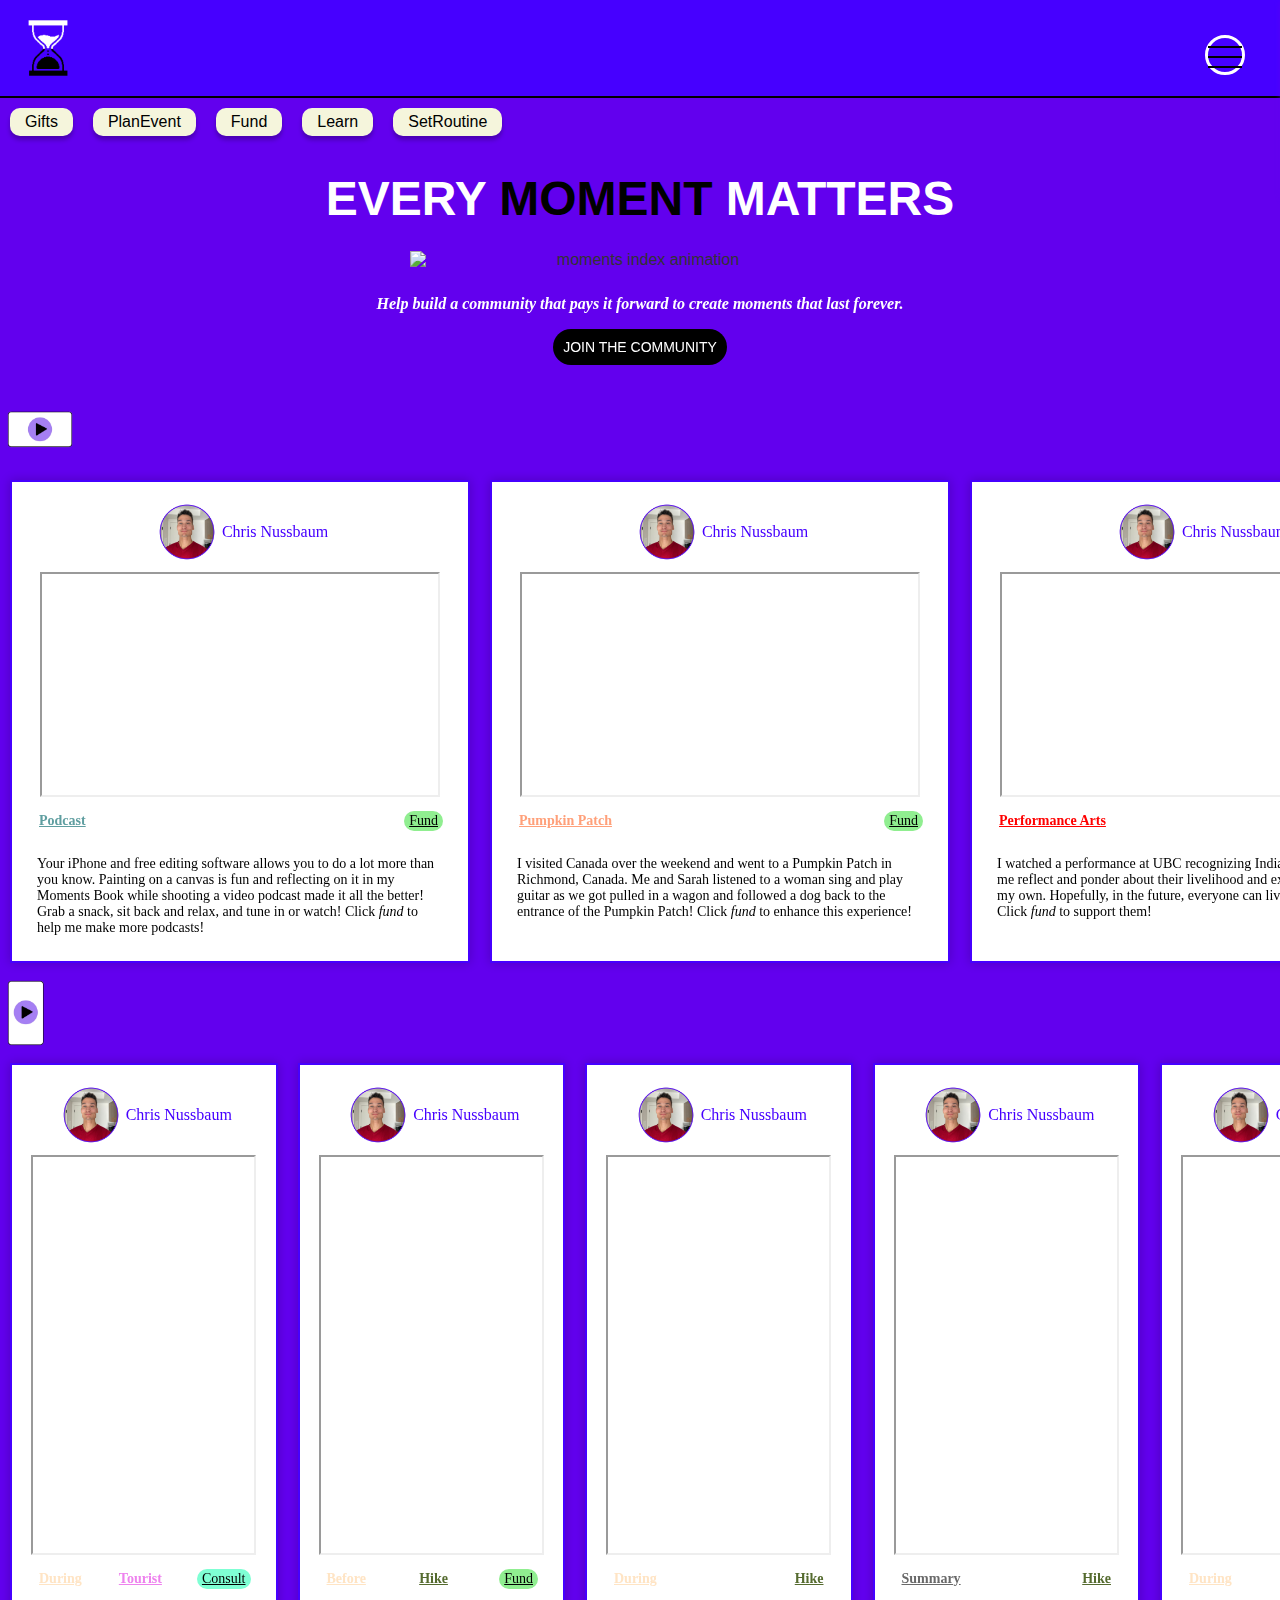
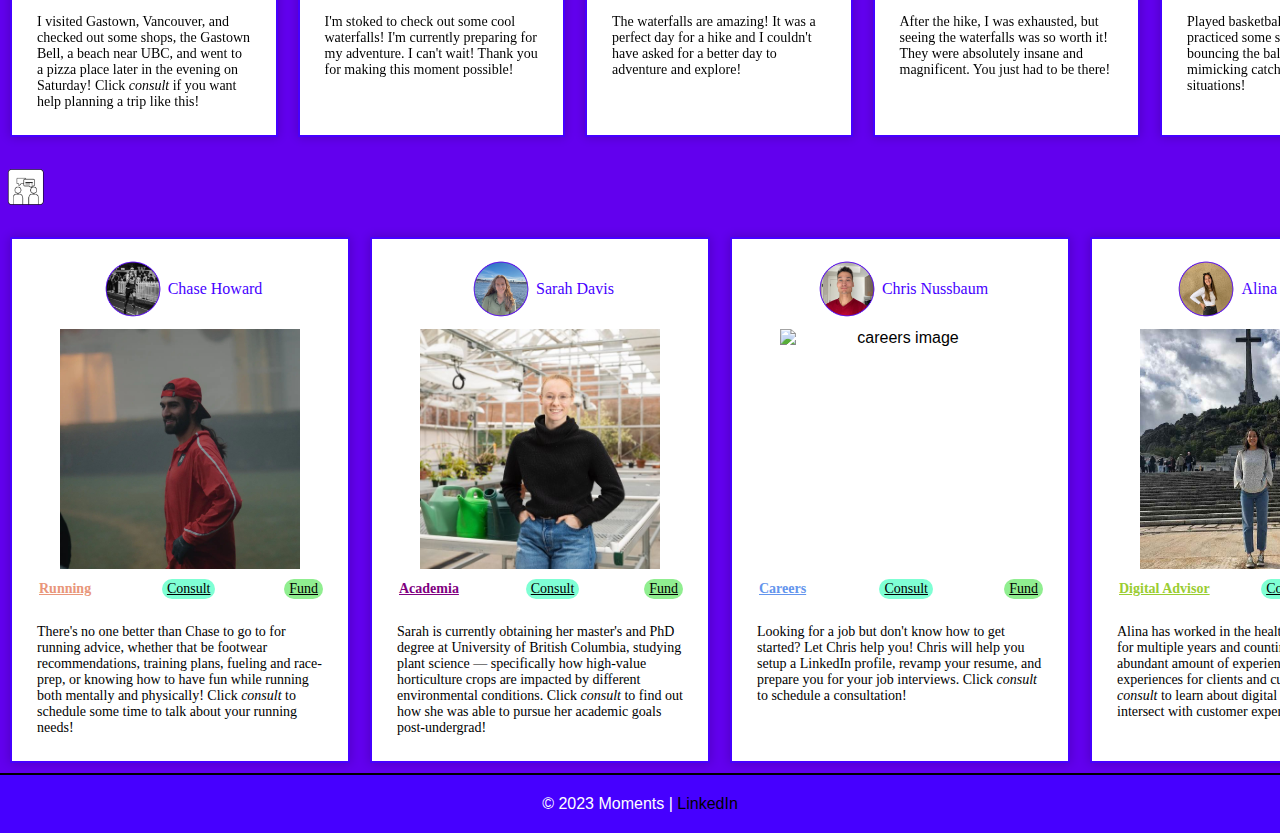
==== index.html @ 20d24598 "Update index.html" ====
<!DOCTYPE html>
<html lang="en">
<head>
    <meta charset="UTF-8">
    <meta name="viewport" content="width=device-width, initial-scale=1.0">
    <title>Moments</title>
    <link rel="stylesheet" type="text/css" href="styles.css">
    <link rel="shortcut icon" type="image/x-icon" href="Moments-favicon/favicon.ico">
    <link rel="source" type="text/js" href="moments-button.js">
    <script src="https://form.jotform.com/static/feedback2.js" type="text/javascript"></script>
    <script type="text/javascript">
        var JFL_233045482169155 = new JotformFeedback({
            formId: '233045482169155',
            base: 'https://form.jotform.com/',
            windowTitle: 'Fund a moment',
            backgroundColor: '#4600ff',
            fontColor: '#FFFFFF',
            type: 'false',
            height: 300,
            width: 480,
            openOnLoad: false
        });
    </script>
    <script src ="https://form.jotform.com/static/feedback2.js" type="text/javascript"></script>
    <script type="text/javascript">
        var JFL_232945044156052 = new JotformFeedback({
          formId: '232945044156052',
          base: 'https://form.jotform.com/',
          windowTitle: 'Subscribe to Moments',
          backgroundColor: '#4600FF',
          fontColor: '#FFFFFF',
          type: '0',
          height: 500,
          width: 700,
          openOnLoad: false
        });
    </script>
    <script type="text/javascript">
    var ifr = document.getElementById("lightbox-232945044156052");
    if (ifr) {
      var src = ifr.src;
      var iframeParams = [];
      if (window.location.href && window.location.href.indexOf("?") > -1) {
        iframeParams = iframeParams.concat(window.location.href.substr(window.location.href.indexOf("?") + 1).split('&'));
      }
      if (src && src.indexOf("?") > -1) {
        iframeParams = iframeParams.concat(src.substr(src.indexOf("?") + 1).split("&"));
        src = src.substr(0, src.indexOf("?"))
      }
      iframeParams.push("isIframeEmbed=1");
      ifr.src = src + "?" + iframeParams.join('&');
    }
    window.handleIFrameMessage = function(e) {
      if (typeof e.data === 'object') { return; }
      var args = e.data.split(":");
      if (args.length > 2) { iframe = document.getElementById("lightbox-" + args[(args.length - 1)]); } else { iframe = document.getElementById("lightbox"); }
      if (!iframe) { return; }
      switch (args[0]) {
        case "scrollIntoView":
          iframe.scrollIntoView();
          break;
        case "setHeight":
          iframe.style.height = args[1] + "px";
          if (!isNaN(args[1]) && parseInt(iframe.style.minHeight) > parseInt(args[1])) {
            iframe.style.minHeight = args[1] + "px";
          }
          break;
        case "collapseErrorPage":
          if (iframe.clientHeight > window.innerHeight) {
            iframe.style.height = window.innerHeight + "px";
          }
          break;
        case "reloadPage":
          window.location.reload();
          break;
        case "loadScript":
          if( !window.isPermitted(e.origin, ['jotform.com', 'jotform.pro']) ) { break; }
          var src = args[1];
          if (args.length > 3) {
              src = args[1] + ':' + args[2];
          }
          var script = document.createElement('script');
          script.src = src;
          script.type = 'text/javascript';
          document.body.appendChild(script);
          break;
        case "exitFullscreen":
          if      (window.document.exitFullscreen)        window.document.exitFullscreen();
          else if (window.document.mozCancelFullScreen)   window.document.mozCancelFullScreen();
          else if (window.document.mozCancelFullscreen)   window.document.mozCancelFullScreen();
          else if (window.document.webkitExitFullscreen)  window.document.webkitExitFullscreen();
          else if (window.document.msExitFullscreen)      window.document.msExitFullscreen();
          break;
      }
      var isJotForm = (e.origin.indexOf("jotform") > -1) ? true : false;
      if(isJotForm && "contentWindow" in iframe && "postMessage" in iframe.contentWindow) {
        var urls = {"docurl":encodeURIComponent(document.URL),"referrer":encodeURIComponent(document.referrer)};
        iframe.contentWindow.postMessage(JSON.stringify({"type":"urls","value":urls}), "*");
      }
    };
    window.isPermitted = function(originUrl, whitelisted_domains) {
      var url = document.createElement('a');
      url.href = originUrl;
      var hostname = url.hostname;
      var result = false;
      if( typeof hostname !== 'undefined' ) {
        whitelisted_domains.forEach(function(element) {
            if( hostname.slice((-1 * element.length - 1)) === '.'.concat(element) ||  hostname === element ) {
                result = true;
            }
        });
        return result;
      }
    };
    if (window.addEventListener) {
      window.addEventListener("message", handleIFrameMessage, false);
    } else if (window.attachEvent) {
      window.attachEvent("onmessage", handleIFrameMessage);
    }
    </script>

<script src ="https://form.jotform.com/static/feedback2.js" type="text/javascript"></script>
<script type="text/javascript">
    var JFL_233086052784156 = new JotformFeedback({
      formId: '233086052784156',
      base: 'https://form.jotform.com/',
      windowTitle: 'Set up a consultation',
      backgroundColor: '#4600FF',
      fontColor: '#FFFFFF',
      type: 'false',
      height: 500,
      width: 700,
      openOnLoad: false
    });
</script>
<script type="text/javascript">
var ifr = document.getElementById("lightbox-233086052784156");
if (ifr) {
  var src = ifr.src;
  var iframeParams = [];
  if (window.location.href && window.location.href.indexOf("?") > -1) {
    iframeParams = iframeParams.concat(window.location.href.substr(window.location.href.indexOf("?") + 1).split('&'));
  }
  if (src && src.indexOf("?") > -1) {
    iframeParams = iframeParams.concat(src.substr(src.indexOf("?") + 1).split("&"));
    src = src.substr(0, src.indexOf("?"))
  }
  iframeParams.push("isIframeEmbed=1");
  ifr.src = src + "?" + iframeParams.join('&');
}
window.handleIFrameMessage = function(e) {
  if (typeof e.data === 'object') { return; }
  var args = e.data.split(":");
  if (args.length > 2) { iframe = document.getElementById("lightbox-" + args[(args.length - 1)]); } else { iframe = document.getElementById("lightbox"); }
  if (!iframe) { return; }
  switch (args[0]) {
    case "scrollIntoView":
      iframe.scrollIntoView();
      break;
    case "setHeight":
      iframe.style.height = args[1] + "px";
      if (!isNaN(args[1]) && parseInt(iframe.style.minHeight) > parseInt(args[1])) {
        iframe.style.minHeight = args[1] + "px";
      }
      break;
    case "collapseErrorPage":
      if (iframe.clientHeight > window.innerHeight) {
        iframe.style.height = window.innerHeight + "px";
      }
      break;
    case "reloadPage":
      window.location.reload();
      break;
    case "loadScript":
      if( !window.isPermitted(e.origin, ['jotform.com', 'jotform.pro']) ) { break; }
      var src = args[1];
      if (args.length > 3) {
          src = args[1] + ':' + args[2];
      }
      var script = document.createElement('script');
      script.src = src;
      script.type = 'text/javascript';
      document.body.appendChild(script);
      break;
    case "exitFullscreen":
      if      (window.document.exitFullscreen)        window.document.exitFullscreen();
      else if (window.document.mozCancelFullScreen)   window.document.mozCancelFullScreen();
      else if (window.document.mozCancelFullscreen)   window.document.mozCancelFullScreen();
      else if (window.document.webkitExitFullscreen)  window.document.webkitExitFullscreen();
      else if (window.document.msExitFullscreen)      window.document.msExitFullscreen();
      break;
  }
  var isJotForm = (e.origin.indexOf("jotform") > -1) ? true : false;
  if(isJotForm && "contentWindow" in iframe && "postMessage" in iframe.contentWindow) {
    var urls = {"docurl":encodeURIComponent(document.URL),"referrer":encodeURIComponent(document.referrer)};
    iframe.contentWindow.postMessage(JSON.stringify({"type":"urls","value":urls}), "*");
  }
};
window.isPermitted = function(originUrl, whitelisted_domains) {
  var url = document.createElement('a');
  url.href = originUrl;
  var hostname = url.hostname;
  var result = false;
  if( typeof hostname !== 'undefined' ) {
    whitelisted_domains.forEach(function(element) {
        if( hostname.slice((-1 * element.length - 1)) === '.'.concat(element) ||  hostname === element ) {
            result = true;
        }
    });
    return result;
  }
};
if (window.addEventListener) {
  window.addEventListener("message", handleIFrameMessage, false);
} else if (window.attachEvent) {
  window.attachEvent("onmessage", handleIFrameMessage);
}
</script>
</head>

<body>
  <section class="navbar">
    <header>
      <a href="index.html">
        <img class="logo" src="moments.png" alt="Moments Logo">
      </a>
      <div class="hamburger-menu">
        <input id="menu__toggle" type="checkbox" />
        <label class="menu__btn" for="menu__toggle">
          <span></span>
        </label>
        <ul class="menu__box">
          <li><a class="menu__item" href="https://www.linkedin.com/company/moments-fundraising/?viewAsMember=true" target="_blank">About</a></li>
          <li><a class="menu__item" href="https://calendly.com/momentapp-business" target="_blank">Chat</a></li>
          <li><a class="menu__item" href="https://patreon.com/momentsfundraising?utm_medium=clipboard_copy&utm_source=copyLink&utm_campaign=creatorshare_creator&utm_content=join_link" target="_blank">Support</a></li>
        </ul>
      </div>
    </header>
  </section>

  <section class="content-container-horizontal">
    <nav>
      <div class="categories">
        <ul><a href="Gifts.html">Gifts</a></ul>
            <ul><a href>PlanEvent</a></ul>
            <ul><a href>Fund</a></ul>
            <ul><a href>Learn</a></ul>
            <ul><a href>SetRoutine</a></ul>
          </div>
        </nav>
      </section>

    <section class ="every-moment-matters">
            <h1><b>EVERY <span class="highlight-text">MOMENT</span> MATTERS</b></h1>
            <img class="gif" src="Moments index animation.gif" alt="moments index animation">
            <p>Help build a community that pays it forward to create moments that last forever.</p>
            
      <a class="btn lightbox-232945044156052" 
      style="
      margin-top: 16px;
      text-transform: uppercase;
      font-size: 14px;
      cursor: pointer;
      display: inline-block;
      padding: 10px;
      font-family: inherit;
      user-select:auto;
      transition: all,.1s,ease-in;
      background-color: #000;
      border-radius: 20px;
      color: #FFFFFF;
      ">
        JOIN THE COMMUNITY
      </a>        
    </section>

    <section class="category">
        <img class="sec-img" src="hoz-vid-img.png" alt="horizontal video img">
      <section class="content-container-horizontal">
          <section class="content-container">
              <div class="content-module-hoz">
                  <div class="content-window">
                      <div class="profile-window">
                        <div class="profile-container">
                          <img class="profile-photo" src="chris-nussbaum-profile-photo.png" alt="profile photo">
                            <div class="moment-user">
                                Chris Nussbaum
                            </div>
                        </div>
                    </div>
                    <div class="Mo-videos">
                      <iframe src="https://www.youtube.com/embed/LJTtEJWStPg?si=nShNvMfo4oh6rmnj" title="YouTube video player" frameborder="1" allow="accelerometer; autoplay; clipboard-write; encrypted-media; gyroscope; picture-in-picture; web-share" allowfullscreen></iframe>
                    </div>
                    <div class="button-container">  
                      <div class="button-podcast">
                        Podcast
                    </div>                  
                      <div class="button-fund">
                        <a class="btn lightbox-233045482169155" href="javascript:void(0);">Fund</a>
                      </div>  
                    </div>
                <p>Your iPhone and free editing software allows you to do a lot more than you know. Painting on a canvas is fun and reflecting on it in my Moments Book while shooting a video podcast made it all the better! Grab a snack, sit back and relax, and tune in or watch! Click <i>fund</i> to help me make more podcasts!</p>
              </div>
            </div>

              <div class="content-module-hoz">
                <div class="content-window">
                    <div class="profile-window">
                      <div class="profile-container">
                        <img class="profile-photo" src="chris-nussbaum-profile-photo.png" alt="profile photo">
                          <div class="moment-user">
                              Chris Nussbaum
                          </div>
                      </div>
                  </div>
                  <div class="Mo-videos">
                    <iframe src="https://www.youtube.com/embed/tXtum16bnUM?si=D3ZlJ07Te7U04tOB" title="YouTube video player" frameborder="1" allow="accelerometer; autoplay; clipboard-write; encrypted-media; gyroscope; picture-in-picture; web-share" allowfullscreen></iframe>
                  </div>
                  <div class="button-container">  
                    <div class="button-halloween">
                      Pumpkin Patch
                  </div>                  
                    <div class="button-fund">
                      <a class="btn lightbox-233045482169155" href="javascript:void(0);">Fund</a>
                    </div>  
                  </div>
              <p>I visited Canada over the weekend and went to a Pumpkin Patch in Richmond, Canada. Me and Sarah listened to a woman sing and play guitar as we got pulled in a wagon and followed a dog back to the entrance of the Pumpkin Patch! Click <i>fund</i> to enhance this experience!</p>
            </div>
          </div>

            <div class="content-module-hoz">
              <div class="content-window">
                  <div class="profile-window">
                    <div class="profile-container">
                      <img class="profile-photo" src="chris-nussbaum-profile-photo.png" alt="profile photo">
                        <div class="moment-user">
                            Chris Nussbaum
                        </div>
                    </div>
                </div>
                <div class="Mo-videos">
                  <iframe src="https://www.youtube.com/embed/jLJu1Rm4zqM?si=TL9FlZ6t4bjdbpnp" title="YouTube video player" frameborder="1" allow="accelerometer; autoplay; clipboard-write; encrypted-media; gyroscope; picture-in-picture; web-share" allowfullscreen></iframe>
                </div>
                <div class="button-container">        
                  <div class="button-art">
                    Performance Arts
                </div>            
                  <div class="button-fund">
                    <a class="btn lightbox-233045482169155" href="javascript:void(0);">Fund</a>
                  </div>  
                </div>
            <p>I watched a performance at UBC recognizing Indian heritage. It made me reflect and ponder about their livelihood and experiences, as well as my own. Hopefully, in the future, everyone can live happily in harmony. Click <i>fund</i> to support them!</p>
          </div>
        </div>
        
          <div class="content-module-hoz">
              <div class="content-window">
                  <div class="profile-window">
                    <div class="profile-container">
                      <img class="profile-photo" src="chris-nussbaum-profile-photo.png" alt="profile photo">
                        <div class="moment-user">
                            Chris Nussbaum
                        </div>
                    </div>
                </div>
                <div class="Mo-videos">
                  <iframe src="https://www.youtube.com/embed/g8P8WFKGiqU?si=Y8Biz1eSz0rQuZ6J" title="YouTube video player" frameborder="1" allow="accelerometer; autoplay; clipboard-write; encrypted-media; gyroscope; picture-in-picture; web-share" allowfullscreen></iframe>
                </div>
                <div class="button-container">  
                  <div class="button-tour">
                    Tour
                </div>                  
                  <div class="button-consult">
                    <a class="btn lightbox-233086052784156">Consult</a>
                  </div>  
                </div>
            <p>Visited Vancouver this weekend and had fun exploring the UBC campus, local Gastown shops and restaurants, and got a glimpse of Sarah's wine grapes and lab work!</p>
          </div>
        </div>
          </section>
      </section>
  </section>

  <section class="category">
    <img class="sec-img" src="vert-vid-img.png" alt="vertical video img">
    <section class="content-container-horizontal">
        <section class="content-container">
          <div class="content-module-vert">
            <div class="content-window">
                <div class="profile-window">
                  <div class="profile-container">
                    <img class="profile-photo" src="chris-nussbaum-profile-photo.png" alt="profile photo">
                      <div class="moment-user">
                          Chris Nussbaum
                      </div>
                  </div>
              </div>
              <div class="Mo-Zips">
                <iframe src="https://www.youtube.com/embed/GEef3WxuOdc" title="YouTube video player" frameborder="1" allow="accelerometer; autoplay; clipboard-write; encrypted-media; gyroscope; picture-in-picture; web-share" allowfullscreen></iframe>
              </div>
              <div class="button-container">
                <div class="button-time">
                    During
                </div>
                <div class="button-tour">
                    Tourist
                </div>
                <div class="button-consult">
                  <a class="btn lightbox-233086052784156">
                    Consult
                  </a>
                </div>
            </div>
            <p>I visited Gastown, Vancouver, and checked out some shops, the Gastown Bell, a beach near UBC, and went to a pizza place later in the evening on Saturday! Click <i>consult</i> if you want help planning a trip like this!</p>
        </div>
      </div>
          
          <div class="content-module-vert">
            <div class="content-window">
                <div class="profile-window">
                  <div class="profile-container">
                    <img class="profile-photo" src="chris-nussbaum-profile-photo.png" alt="profile photo">
                      <div class="moment-user">
                          Chris Nussbaum
                      </div>
                  </div>
              </div>
              <div class="Mo-Zips">
                <iframe src="https://www.youtube.com/embed/_a1kvNwpikA" title="YouTube video player" frameborder="1" allow="accelerometer; autoplay; clipboard-write; encrypted-media; gyroscope; picture-in-picture; web-share" allowfullscreen></iframe>
              </div>
              <div class="button-container">
                <div class="button-time">
                    Before
                </div>
                <div class="button-hike">
                    Hike
                </div>
                <div class="button-fund">
                  <a class="btn lightbox-233045482169155" href="javascript:void(0);">Fund</a>
                </div>
            </div>
            <p>I'm stoked to check out some cool waterfalls! I'm currently preparing for my adventure. I can't wait! Thank you for making this moment possible!</p>
        </div>
      </div>

            <div class="content-module-vert">
              <div class="content-window">
                  <div class="profile-window">
                    <div class="profile-container">
                      <img class="profile-photo" src="chris-nussbaum-profile-photo.png" alt="profile photo">
                        <div class="moment-user">
                            Chris Nussbaum
                        </div>
                    </div>
                </div>
                <div class="Mo-Zips">
                  <iframe src="https://www.youtube.com/embed/IGNnjgK3ung?si=9ekP0VM_yrWsqQYw" title="YouTube video player" frameborder="1" allow="accelerometer; autoplay; clipboard-write; encrypted-media; gyroscope; picture-in-picture; web-share" allowfullscreen></iframe>
                </div>
                <div class="button-container">
                  <div class="button-time">
                      During
                  </div>
                  <div class="button-hike">
                      Hike
                  </div>
              </div>
              <p>The waterfalls are amazing! It was a perfect day for a hike and I couldn't have asked for a better day to adventure and explore!</p>
          </div>
        </div>

          <div class="content-module-vert">
            <div class="content-window">
                <div class="profile-window">
                  <div class="profile-container">
                    <img class="profile-photo" src="chris-nussbaum-profile-photo.png" alt="profile photo">
                      <div class="moment-user">
                          Chris Nussbaum
                      </div>
                  </div>
              </div>
              <div class="Mo-Zips">
                <iframe src="https://www.youtube.com/embed/xLgGu3FDq1g?si=aSUYftehd1_O3ChN" title="YouTube video player" frameborder="1" allow="accelerometer; autoplay; clipboard-write; encrypted-media; gyroscope; picture-in-picture; web-share" allowfullscreen></iframe>
              </div>
              <div class="button-container">
                  <div class="button-summary">
                      Summary
                  </div>
                  <div class="button-hike">
                      Hike
                  </div>
              </div>
            <p>After the hike, I was exhausted, but seeing the waterfalls was so worth it! They were absolutely insane and magnificent. You just had to be there!</p>
        </div>
      </div>

      <div class="content-module-vert">
        <div class="content-window">
            <div class="profile-window">
              <div class="profile-container">
                <img class="profile-photo" src="chris-nussbaum-profile-photo.png" alt="profile photo">
                  <div class="moment-user">
                      Chris Nussbaum
                  </div>
              </div>
          </div>
          <div class="Mo-Zips">
            <iframe src="https://www.youtube.com/embed/rVvHcwCJCOs" title="YouTube video player" frameborder="1" allow="accelerometer; autoplay; clipboard-write; encrypted-media; gyroscope; picture-in-picture; web-share" allowfullscreen></iframe>
          </div>
          <div class="button-container">
            <div class="button-time">
                During
            </div>
            <div class="button-sports">
                Basketball
            </div>
        </div>
        <p>Played basketball at LA Fitness and practiced some shooting drills-- bouncing the ball off the wall and mimicking catch-and-shoot situations!</p>
    </div>
  </div>

  <div class="content-module-vert">
    <div class="content-window">
        <div class="profile-window">
          <div class="profile-container">
            <img class="profile-photo" src="chris-nussbaum-profile-photo.png" alt="profile photo">
              <div class="moment-user">
                  Chris Nussbaum
              </div>
          </div>
      </div>
      <div class="Mo-Zips">
        <iframe src="https://www.youtube.com/embed/aA0GhJfRzik" title="YouTube video player" frameborder="1" allow="accelerometer; autoplay; clipboard-write; encrypted-media; gyroscope; picture-in-picture; web-share" allowfullscreen></iframe>
      </div>
      <div class="button-container">
        <div class="button-time">
            Before
        </div>
        <div class="button-academia">
            UBC
        </div>
    </div>
    <p>The power went out at UBC late Friday night which led to Sarah having to go to the lab and "save the samples". A couple hours later, they were saved. It was pretty wild. </p>
</div>
</div>
      </section>
    </section>
</section>

<section class="category">
  <img class="sec-img" src="vert-consult-img.png" alt="vertical consult img">
  <section class="content-container-horizontal">
      <section class="content-container">
          <div class="content-module">
              <div class="content-window">
                  <div class="profile-window">
                    <div class="profile-container">
                        <img class="profile-photo" src="chase-howard-profile-photo.png" alt="Chase Howard Profile image">
                        <div class="moment-user">
                            Chase Howard
                        </div>
                    </div>
                </div>
                    <img class="img" src="Chase-Howard-Consultant-Image.jpeg" alt="Chase Howard Consultant image">
                    <div class="button-container">
                      <div class="button-running">
                        Running
                    </div>
                      <div class="button-consult">
                        <a class="btn lightbox-233086052784156">
                          Consult
                        </a>
                      </div>
                    <div class="button-fund">
                      <a class="btn lightbox-233045482169155" href="javascript:void(0);">Fund</a>
                    </div>
                    </div>
                  <p>There's no one better than Chase to go to for running advice, whether that be footwear recommendations, training plans, fueling and race-prep, or knowing how to have fun while running both mentally and physically! Click <i>consult</i> to schedule some time to talk about your running needs!</p>
              </div>  
            </div>          

            <div class="content-module">
              <div class="content-window">
                  <div class="profile-window">
                    <div class="profile-container">
                        <img class="profile-photo" src="sarah-davis-profile-photo.png" alt="sarah-davis-profile-photo">
                        <div class="moment-user">
                          Sarah Davis
                        </div>
                    </div>
                </div>
                    <img class="img" src="Sarah-Davis-Academia.jpeg" alt="Sarah-Davis-Academia">
                    <div class="button-container">
                      <div class="button-academia">
                        Academia
                    </div>
                    <div class="button-consult">
                      <a class="btn lightbox-233086052784156">
                        Consult
                      </a>
                    </div>
                  <div class="button-fund">
                    <a class="btn lightbox-233045482169155" href="javascript:void(0);">Fund</a>
                  </div>
                    </div>          
                  <p>Sarah is currently obtaining her master's and PhD degree at University of British Columbia, studying plant science — specifically how high-value horticulture crops are impacted by different environmental conditions. Click <i>consult</i> to find out how she was able to pursue her academic goals post-undergrad!</p>
              </div>    
            </div>

        <div class="content-module">
            <div class="content-window">
                <div class="profile-window">
                  <div class="profile-container">
                      <img class="profile-photo" src="chris-nussbaum-profile-photo.png" alt="profile photo">
                      <div class="moment-user">
                          Chris Nussbaum
                      </div>
                  </div>
              </div>
                  <img class="img" src="consult-careers.png" alt="careers image">
                  <div class="button-container">
                    <div class="button-careers">
                      Careers
                  </div>
                    <div class="button-consult">
                      <a class="btn lightbox-233086052784156">
                        Consult
                      </a>
                    </div>
                  <div class="button-fund">
                    <a class="btn lightbox-233045482169155" href="javascript:void(0);">Fund</a>
                  </div>
                  </div>
                <p>Looking for a job but don't know how to get started? Let Chris help you! Chris will help you setup a LinkedIn profile, revamp your resume, and prepare you for your job interviews. Click <i>consult</i> to schedule a consultation!</p>
            </div>    
          </div>     

          <div class="content-module">
            <div class="content-window">
                <div class="profile-window">
                  <div class="profile-container">
                      <img class="profile-photo" src="alina-nussbaum-profile-photo.png" alt="alina nussbaum profile photo">
                      <div class="moment-user">
                        Alina Nussbaum
                      </div>
                  </div>
              </div>
                  <img class="img" src="Alina-Nussbaum-Digital-Advisor.png" alt="Alina-Nussbaum-Digital-Advisor">
                  <div class="button-container">
                    <div class="button-digital-advisor">
                      Digital Advisor
                  </div>
                  <div class="button-consult">
                    <a class="btn lightbox-233086052784156">
                      Consult
                    </a>
                  </div>
                <div class="button-fund">
                  <a class="btn lightbox-233045482169155" href="javascript:void(0);">Fund</a>
                </div>
                  </div>          
                <p>Alina has worked in the health and sciences sector for multiple years and counting. She has an abundant amount of experience working on digital experiences for clients and customers! Click <i>consult</i> to learn about digital tools and how they intersect with customer experiences!</p>
            </div>    
          </div>

      <div class="content-module">
          <div class="content-window">
              <div class="profile-window">
                <div class="profile-container">
                    <img class="profile-photo" src="bryce-johnson-profile-photo.png" alt="Bryce Johnson profile photo">
                    <div class="moment-user">
                      Bryce Johnson
                    </div>
                </div>
            </div>
                <img class="img" src="Bryce-Johnson-Sales.png" alt="Bryce Johnson Sales image">
                <div class="button-container">
                  <div class="button-sales">
                    Sales
                </div>
                <div class="button-consult">
                  <a class="btn lightbox-233086052784156">
                    Consult
                  </a>
                </div>
              <div class="button-fund">
                <a class="btn lightbox-233045482169155" href="javascript:void(0);">Fund</a>
              </div>
                </div>          
              <p>Bryce has an extensive amount of experience selling in retail and external experience selling and marketing products professionally for companies like Tailwind and others! Click <i>consult</i> to learn how you can follow in his footseps.</p>
          </div>    
        </div>
  </section>
</section>
  </section>

  <footer>
      &copy; 2023 Moments | <a href="https://www.linkedin.com/company/moments-fundraising/?viewAsMember=true" target="_blank">LinkedIn</a>
  </footer>
</body>
</html>
---- styles.css ----
* {
    margin: 0;
    padding: 0;
    box-sizing: border-box;
}

form{
-webkit-text-size-adjust: 100%;
text-align: center;
font-family: Arial,Helvetica,sans-serif;
font-size: 12px;
line-height: 18px;
letter-spacing: .02em;
color: #000;
padding: 30px 5%;
background-color: #6200EE;
box-sizing: border-box;
margin: 0 0 30px 0;
}

form h3{
    font-size:24px;
}

.sub-text{
    font-style: normal;
}

/* General Styles */
body {
    font-family: 'Inter', sans-serif;
}

/* Header Styles */
header {
    background: #4600FF;
    border-bottom: 2px solid black;
    color: white;
    font-size: 24px;
    font-weight: 700;
    display: flex;
    align-items: center;
    justify-content: space-between;
    padding: 1%;
}

.navbar {
    text-align: center;
    background-color: #4600FF;
    color: #333;
    transition: transform 0.5s ease;
}

.logo {
    width: 70px;
    height: 70px;
    transition: transform 0.6s ease;
}

.logo:hover {
    transform: rotate(180deg);
}

#menu__toggle {
    opacity: 0;
}

#menu__toggle:checked + .menu__btn > span {
    transform: rotate(45deg);
}

#menu__toggle:checked + .menu__btn > span::before {
    top: 0;
    transform: rotate(0deg);
}

#menu__toggle:checked + .menu__btn > span::after {
    top: 0;
    transform: rotate(90deg);
}

#menu__toggle:checked ~ .menu__box {
    right: 0 !important;
}

.hamburger-menu {
    display: flex;
    position: absolute;
    top: 0;
    right: 0;
    z-index: 1;
}

.menu__btn {
    padding-top: 18px;
    display: block;
    position: fixed;
    top: 35px;
    right: 35px;
    width: 40px;
    height: 40px;
    border-radius: 20px;
    border-style: solid;
    border-color: #fff;
    background: transparent;
    cursor: pointer;
    z-index: 2;
}

.menu__btn > span,
.menu__btn > span::before,
.menu__btn > span::after {
    display: block;
    position: absolute;
    width: 100%;
    height: 2px;
    background-color: #000;
    transition-duration: 0.25s;
}

.menu__btn > span::before,
.menu__btn > span::after {
    content: '';
    top: -10px;
}

.menu__btn > span::after {
    top: 10px;
}

.menu__box {
    display: block;
    position: fixed;
    top: 0;
    border-radius: 0px 0px 0px 10px;
    padding-top: 100px;
    height: 200px;
    right: -125px;
    width: 125px;
    list-style: none;
    background-color: #fff;
    box-shadow: 2px 2px 6px #6200EE;
    transition-duration: 0.25s;
}

.menu__item {
    display: block;
    text-align: right;
    margin-right: 40px;
    margin-bottom: 10px;
    color: #6200EE;
    font-family: Georgia, 'Times New Roman', Times, serif;
    font-size: 18px;
    font-weight: 400;
    text-decoration: none;
    transition-duration: 0.25s;
}

nav .categories {
    display: flex;
    justify-content: center;
    align-items: center;
}

nav .categories a {
    display: block;
    text-decoration: none;
    color: #000;
    box-shadow: 0px 4px 4px rgba(0, 0, 0, 0.25);
    font-size: 16px;
    font-weight: 400;
    padding: 5px 15px;
    margin: 10px;
    border-radius: 10px;
    background: beige;
    transition: 0.3s ease;
}

nav .categories a:hover {
    background: #000;
    color: #fff;
    box-shadow: none;
}

/* Section Styles */
section {
    text-align: center;
    background-color: #6200EE;
    color: #333;
    transition: transform 0.5s ease;
}

.every-moment-matters {
    padding-top: 25px;
    padding-bottom: 25px;
}

img {
    display: block;
    height: 240px;
    width: 240px;
    margin: 0 auto;
}

.sec-img {
    display: block;
    height: 80px;
    width: 80px;
    margin-left: 0;
}

.BT-Spreadsheet iframe{
    width:100%;
    height: 780px;
}

.Mo-videos iframe {
    width: 400px;
    height: 225px;
}

.Mo-Zips iframe {
    width: 225px;
    height: 400px;
}

.gif {
    display: block;
    width: 40%;
    height: 40%;
    padding: 2%;
    border: none;
}

h1, h2, h3 {
    font-family: 'Inter', sans-serif;
    text-align: center;
}

h1 {
    font-size: 48px;
    color: #fff;
    margin-top: 0;
}

h2 {
    font-size: 24px;
    margin-top: 0;
}

p {
    font-weight: 900;
    margin: 0;
    text-align: center;
    color: #fff;
    font-family: Georgia, 'Times New Roman', Times, serif;
    font-style: italic;
}

/* Highlighted Text Styles */
.highlight-text {
    color: #000;
}

/* Footer Styles */
footer {
    background: #4600FF;
    color: white;
    text-align: center;
    padding: 20px;
    position: relative;
    border-bottom: none;
    border-top: 2px solid black;
}

footer a {
    color: #000;
    text-decoration: none;
}

footer a:hover {
    color: #fff;
}

.content-container {
    display: contents;
    justify-content: space-around;
    flex-wrap: wrap;
}

.category {
    display: block;
    background: #6200EE;
    text-align: center;
}

/* Content Module Styles */
/* Scrollable container */
.content-container-horizontal {
    display: flex;
    overflow-x: scroll;
    width: 100%;
}

/* Hide the scrollbar for webkit-based browsers */
.content-container-horizontal::-webkit-scrollbar {
    display: none;
}

/* Individual content modules within the horizontal scroll container */
.content-module-hoz,
.content-module-vert,
.content-module {
    position: relative;
    background: #fff;
    border: 2px solid #4600FF;
    padding: 10px;
    margin: 10px;
    text-align: center;
    box-shadow: 0px 0px 10px rgba(0, 0, 0, 0.2);
    width: 100%;
    color: #000;
}

.content-module-hoz {
    min-width: 460px;
}

.content-module-vert {
    min-width: 267.5px;
}

.content-module {
    min-width: 340px;
}

.content-window p {
    font-size: 14px;
    font-style: normal;
    font-weight: 200;
    padding: 15px;
    color: #000;
    text-align: left;
}

.content-window p {
    padding-right: 15px;
    padding-left: 15px;
}

.button-container a {
    text-decoration: none;
    color: #000;
    box-shadow: none;
}

.button-container {
    display: flex;
    justify-content: space-between;
    position: static;
    padding: 10px;
}

.profile-window {
    display: flex;
    flex-direction: column;
    align-items: center;
    text-align: center;
}

.profile-container {
    padding: 5px;
    display: flex;
    align-items: center;
}

.profile-photo {
    max-width: 70px;
    max-height: 70px;
    display: block;
    margin: 0 auto;
}

.moment-user {
    font-family: cursive;
    text-transform: none;
    font-style: normal;
    color: #4600FF;
    font-size: 16px;
}

/* button styles */
.button-other,
.button-sports,
.button-tour,
.button-art,
.button-podcast,
.button-halloween,
.button-hike,
.button-digital-advisor,
.button-academia,
.button-sales,
.button-running,
.button-careers,
.button-time,
.button-summary,
.button-fund,
.button-funded,
.button-consult {
    display: flex;
    font-family: fantasy;
    font-weight: bold;
    font-size: 14px;
    padding: 2px;
    margin-right: 5px;
    margin-left: 5px;
    max-width: fit-content;
    border-radius: 20px;
    text-decoration: underline;
    color: thistle;
}

.button-tour {
    color: violet;
}

.button-podcast {
    color: cadetblue;
}

.button-halloween {
    color: lightsalmon;
}

.button-art {
    color: red;
}

.button-sports {
    color: burlywood;
}

.button-hike {
    color: darkolivegreen;
}

.button-digital-advisor {
    color: yellowgreen;
}

.button-sales {
    color: violet;
}

.button-running {
    color: darksalmon;
}

.button-careers {
    color: cornflowerblue;
}

.button-academia {
    color: purple;
}

.button-consult,
.button-fund,
.button-funded {
    background-color: aquamarine;
    cursor: pointer;
    color: #000;
    font-size: 14px;
    padding: 2px 5px;
    font-weight: 300;
    margin-right: 5px;
    margin-left: 5px;
    max-width: fit-content;
    border-radius: 20px;
}

.button-consult:hover,
.button-fund:hover {
    background: aqua;
    border-radius: 20px;
}

.button-fund {
    background-color: lightgreen;
}

.button-fund:hover {
    background: green;
    border-radius: 20px;
}

.button-funded {
    color: darkcyan;
}

.button-summary {
    color: dimgray;
}

.button-time {
    color: bisque;
}

@media screen and (max-width: 375px) {
    /* Styles for iPhone 8 and similar small screens */
    .button-other,
    .button-sports,
    .button-tour,
    .button-art,
    .button-podcast,
    .button-halloween,
    .button-hike,
    .button-digital-advisor,
    .button-academia,
    .button-sales,
    .button-running,
    .button-careers,
    .button-consult,
    .button-fund,
    .button-time,
    .button-summary,
    .button-funded {
        font-size: 8px;
    }

    .content-window {
        margin: auto;
    }

    .profile-photo {
        max-height: 50px;
        max-width: 50px;
    }

    .content-module,
    .content-module-hoz,
    .content-module-vert {
        min-width: 370px;
    }
}

@media screen and (min-width: 376px) and (max-width: 768px) {
    .logo {
        width: 60px;
        height: 60px;
    }

    .content-module,
    .content-module-hoz,
    .content-module-vert {
        min-width: 370px;
    }

    .button-other,
    .button-sports,
    .button-tour,
    .button-art,
    .button-podcast,
    .button-halloween,
    .button-hike,
    .button-digital-advisor,
    .button-academia,
    .button-sales,
    .button-running,
    .button-careers,
    .button-consult,
    .button-fund,
    .button-time,
    .button-summary,
    .button-funded {
        font-size: 12px;
    }

    .moment-user {
        font-size: 14px;
    }

    .every-moment-matters {
        padding: 10px;
    }

    .every-moment-matters h1 {
        font-size: 36px;
    }

    .every-moment-matters p {
        text-align: left;
        margin-left: 25px;
        padding: 10px;
    }

    .gif {
        width: 85%;
        height: 85%;
    }

    .img {
        width: 80%;
        height: 80%;
    }

    .sec-img {
        width: 70px;
        height: 70px;
    }

    .content-window {
        margin: auto;
    }

    .profile-photo {
        max-height: 60px;
        max-width: 60px;
    }

    .Mo-videos iframe {
        margin: 0;
        width: 300px;
        height: 168.75px;
    }

    .Mo-Zips iframe {
        margin: 0;
        min-width: 168.75px;
        min-height: 300px;
    }

    .menu__btn {
        position: fixed;
        padding-top: 18px;
        top: 15px;
        right: 18px;
        padding-right: 30px;
    }

    .menu__box {
        display: block;
        position: fixed;
        top: 0;
        border-radius: 0px 0px 0px 10px;
        padding-top: 70px;
        height: 170px;
        right: -125px;
        width: 115px;
        list-style: none;
        background-color: #fff;
        box-shadow: 2px 2px 6px #6200EE;
        transition-duration: 0.25s;
    }

    .menu__item {
        display: block;
        text-align: right;
        margin-right: 23px;
        margin-bottom: 10px;
        color: #6200EE;
        font-family: Georgia, 'Times New Roman', Times, serif;
        font-size: 18px;
        font-weight: 400;
        text-decoration: none;
        transition-duration: 0.25s;
    }
}

@media screen and (min-width: 769px) and (max-width: 1024px) {
    /* Styles for tablets */
    .button-sales,
    .button-sports,
    .button-tour,
    .button-art,
    .button-podcast,
    .button-halloween,
    .button-hike,
    .button-digital-advisor,
    .button-academia,
    .button-running,
    .button-other,
    .button-careers,
    .button-consult,
    .button-fund,
    .button-time,
    .button-summary,
    .button-funded {
        font-size: 12px;
    }

    .moment-user {
        font-size: 16px;
    }

    h1 {
        font-size: 28px;
    }

    .gif {
        width: 70%;
        height: 70%;
    }

    .img {
        width: 70%;
        height: 70%;
    }

    .profile-photo {
        max-height: 70px;
        max-width: 70px;
    }

    .content-window {
        margin: auto;
    }

    .Mo-videos iframe {
        width: 350px;
        height: 196.875px;
    }

    .Mo-Zips iframe {
        min-width: 196.875px;
        min-height: 350px;
    }
}

@media screen and (min-width: 1025px) and (max-width: 1440px) {
    /* Styles for larger screens up to 1440px */
    .button-sales,
    .button-sports,
    .button-tour,
    .button-art,
    .button-podcast,
    .button-halloween,
    .button-hike,
    .button-academia,
    .button-digital-advisor,
    .button-running,
    .button-other,
    .button-careers,
    .button-consult,
    .button-fund,
    .button-time,
    .button-summary,
    .button-funded {
        font-size: 14px;
    }
}
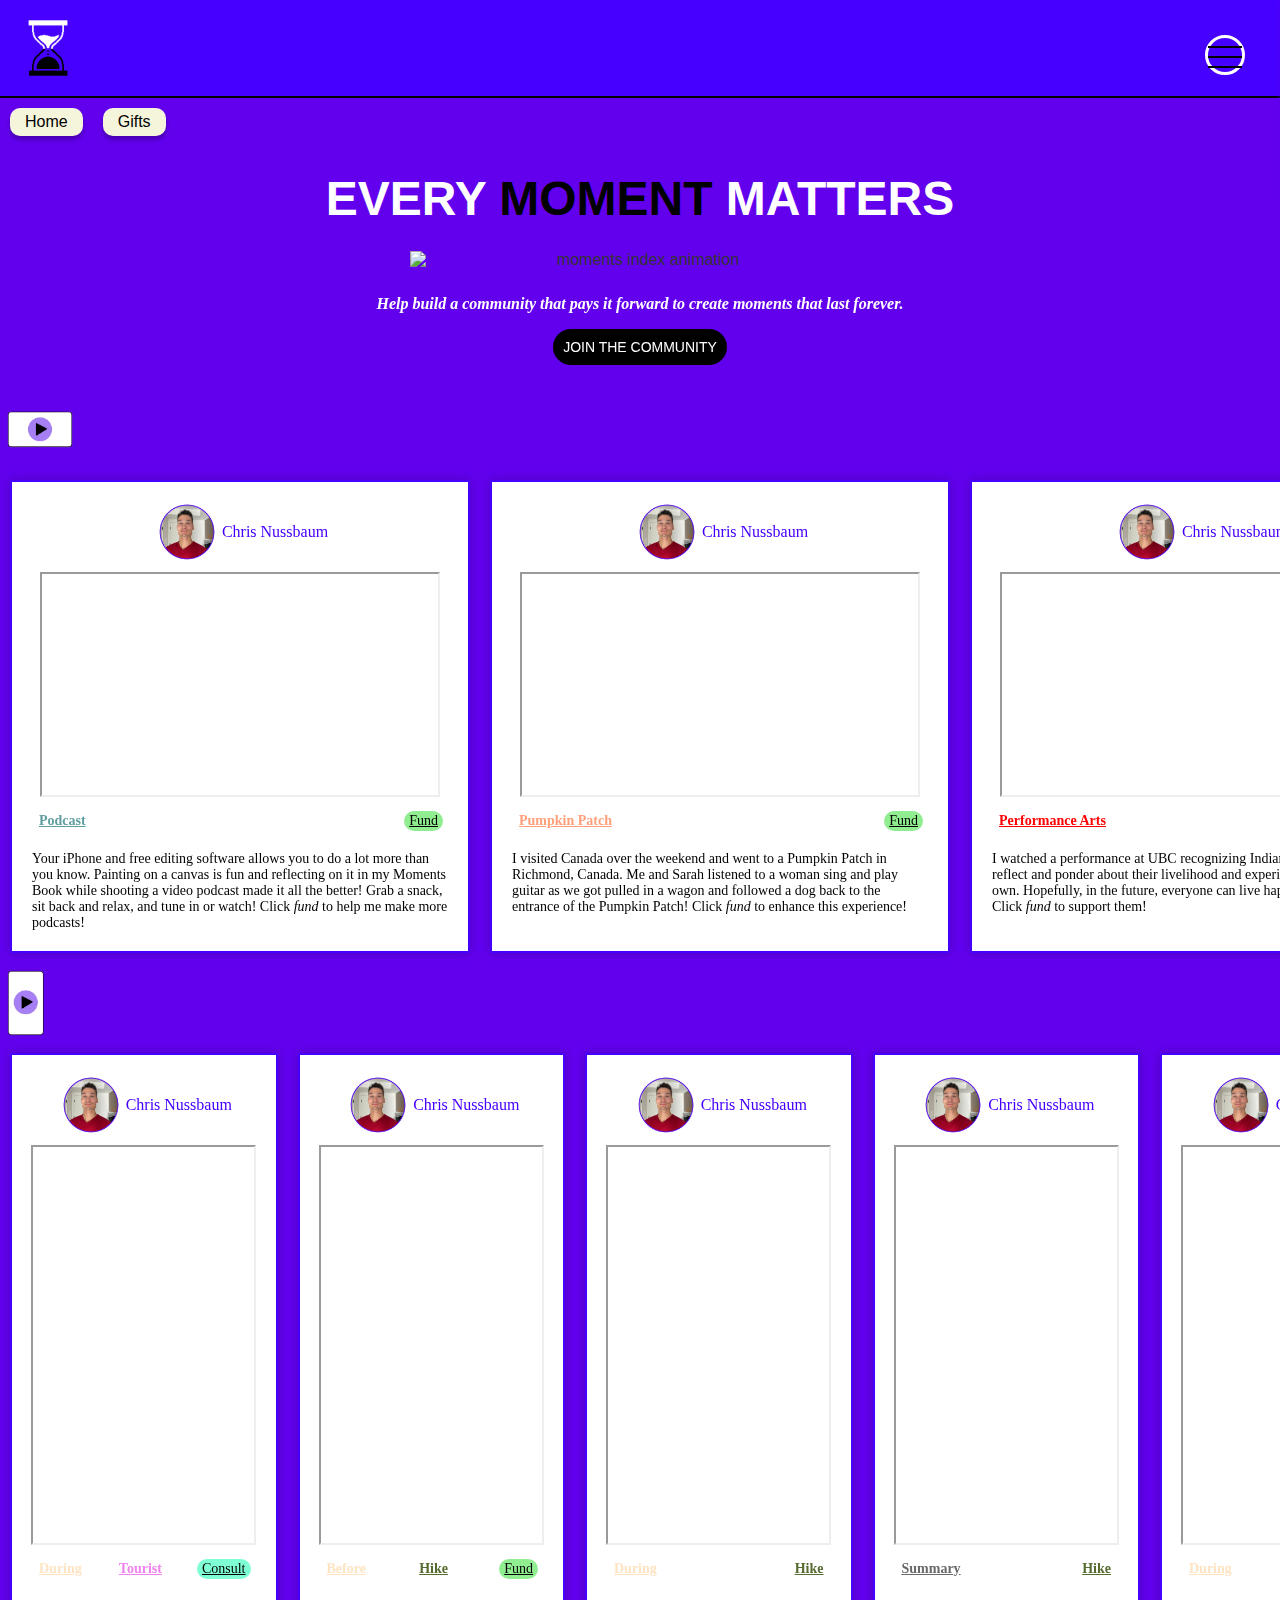
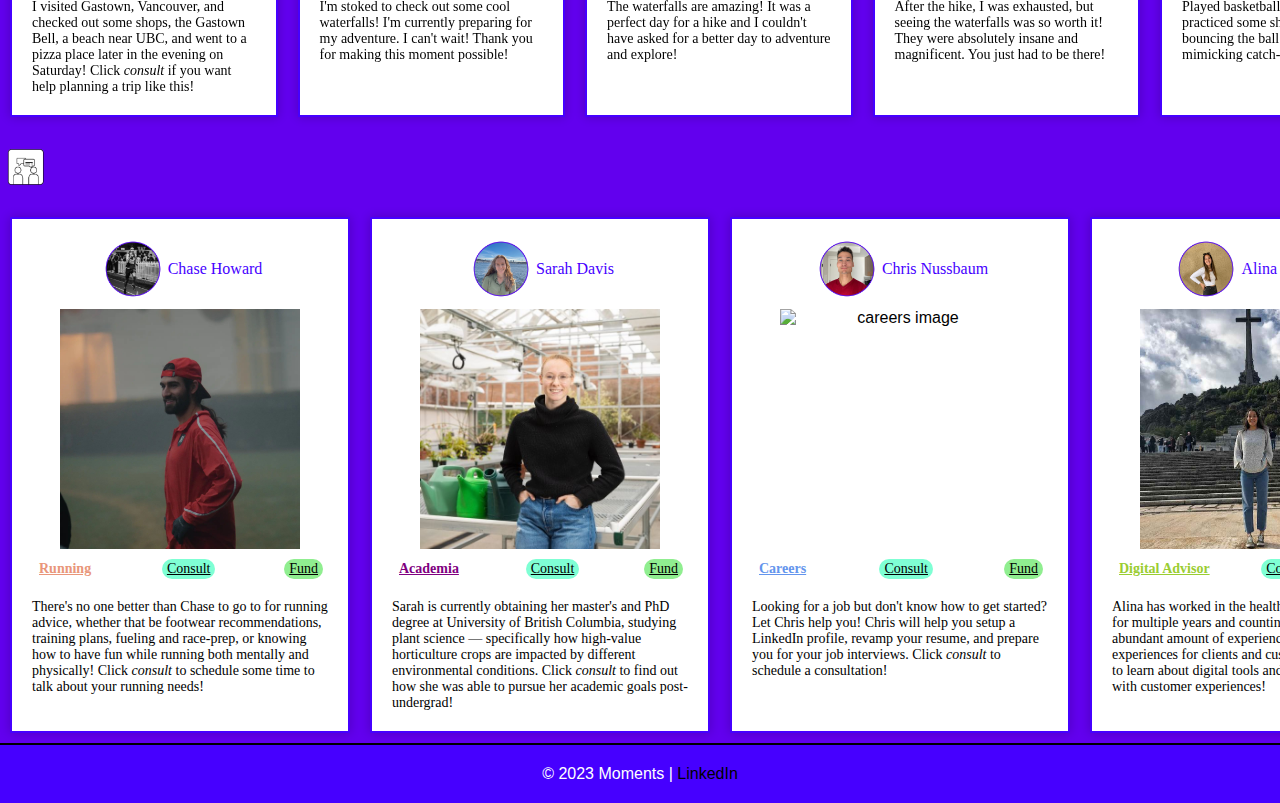
==== commit f6193151: "Update index.html" ====
--- a/index.html
+++ b/index.html
@@ -241,11 +241,8 @@
   <section class="content-container-horizontal">
     <nav>
       <div class="categories">
+        <ul><a href="index.html">Home</a></ul>
         <ul><a href="Gifts.html">Gifts</a></ul>
-            <ul><a href>PlanEvent</a></ul>
-            <ul><a href>Fund</a></ul>
-            <ul><a href>Learn</a></ul>
-            <ul><a href>SetRoutine</a></ul>
           </div>
         </nav>
       </section>
--- a/styles.css
+++ b/styles.css
@@ -5,25 +5,8 @@
 }
 
 form{
--webkit-text-size-adjust: 100%;
-text-align: center;
-font-family: Arial,Helvetica,sans-serif;
-font-size: 12px;
-line-height: 18px;
-letter-spacing: .02em;
-color: #000;
 padding: 30px 5%;
-background-color: #6200EE;
 box-sizing: border-box;
-margin: 0 0 30px 0;
-}
-
-form h3{
-    font-size:24px;
-}
-
-.sub-text{
-    font-style: normal;
 }
 
 /* General Styles */
@@ -157,7 +140,7 @@
 }
 
 nav .categories {
-    display: flex;
+    display:flex;
     justify-content: center;
     align-items: center;
 }
@@ -195,6 +178,43 @@
     padding-bottom: 25px;
 }
 
+.flip-container {
+    perspective: 1000px;
+    width: 200px; /* Adjust the width as needed */
+    height: 260px; /* Adjust the height as needed */
+}
+
+.flipper {
+    position: relative;
+    transform-style: preserve-3d;
+    width: 100%;
+    height: 100%;
+    transition: transform 0.6s;
+}
+
+.front,
+.back {
+    position: absolute;
+    padding-left: 40px;
+    width: 100%;
+    height: 100%;
+    backface-visibility: hidden;
+}
+
+.front {
+    z-index: 2;
+    cursor: pointer;
+}
+
+.back {
+    transform: rotateY(180deg);
+    cursor: pointer;
+}
+
+.flip-container.flipped .flipper {
+    transform: rotateY(180deg);
+}
+
 img {
     display: block;
     height: 240px;
@@ -310,7 +330,7 @@
 /* Individual content modules within the horizontal scroll container */
 .content-module-hoz,
 .content-module-vert,
-.content-module {
+.content-module{
     position: relative;
     background: #fff;
     border: 2px solid #4600FF;
@@ -334,18 +354,41 @@
     min-width: 340px;
 }
 
+.content-module-gifts {
+    display: flex;
+    justify-content: center;
+    align-items: center;
+    position: relative;
+    background: #fff;
+    border: 2px solid green;
+    padding: 10px;
+    margin: 10px;
+    text-align: center;
+    box-shadow: 0px 0px 10px rgba(0, 0, 0, 0.2);
+    width: 100%;
+    color: #000;
+}
+
+.content-module-gifts a {
+    color: blue;
+    text-decoration: none;
+}
+
+.content-module-gifts {
+    min-width: 340px;
+}
+
+.content-module-gifts .content-window p {
+    padding: 10px;
+}
+
 .content-window p {
     font-size: 14px;
     font-style: normal;
     font-weight: 200;
-    padding: 15px;
+    padding: 10px;
     color: #000;
     text-align: left;
-}
-
-.content-window p {
-    padding-right: 15px;
-    padding-left: 15px;
 }
 
 .button-container a {
@@ -420,6 +463,17 @@
     color: thistle;
 }
 
+.date {
+    display:flex;
+    font-family:'Franklin Gothic Medium', 'Arial Narrow', Arial, sans-serif;
+    font-weight: bold;
+    margin: auto;
+    text-transform:uppercase;
+    max-width: fit-content;
+    font-size: 18px;
+    color: red;
+}
+
 .button-tour {
     color: violet;
 }
@@ -538,9 +592,19 @@
     }
 
     .content-module,
+    .content-module-gifts,
     .content-module-hoz,
     .content-module-vert {
         min-width: 370px;
+    }
+
+    .front,
+    .back {
+        position: absolute;
+        padding-left: 45px;
+        width: 100%;
+        height: 100%;
+        backface-visibility: hidden;
     }
 }
 
@@ -551,6 +615,7 @@
     }
 
     .content-module,
+    .content-module-gifts,
     .content-module-hoz,
     .content-module-vert {
         min-width: 370px;
@@ -664,6 +729,14 @@
         font-weight: 400;
         text-decoration: none;
         transition-duration: 0.25s;
+    }
+
+    .front, .back {
+        position: absolute;
+        padding-left: 45px;
+        width: 100%;
+        height: 100%;
+        backface-visibility: hidden;
     }
 }
 
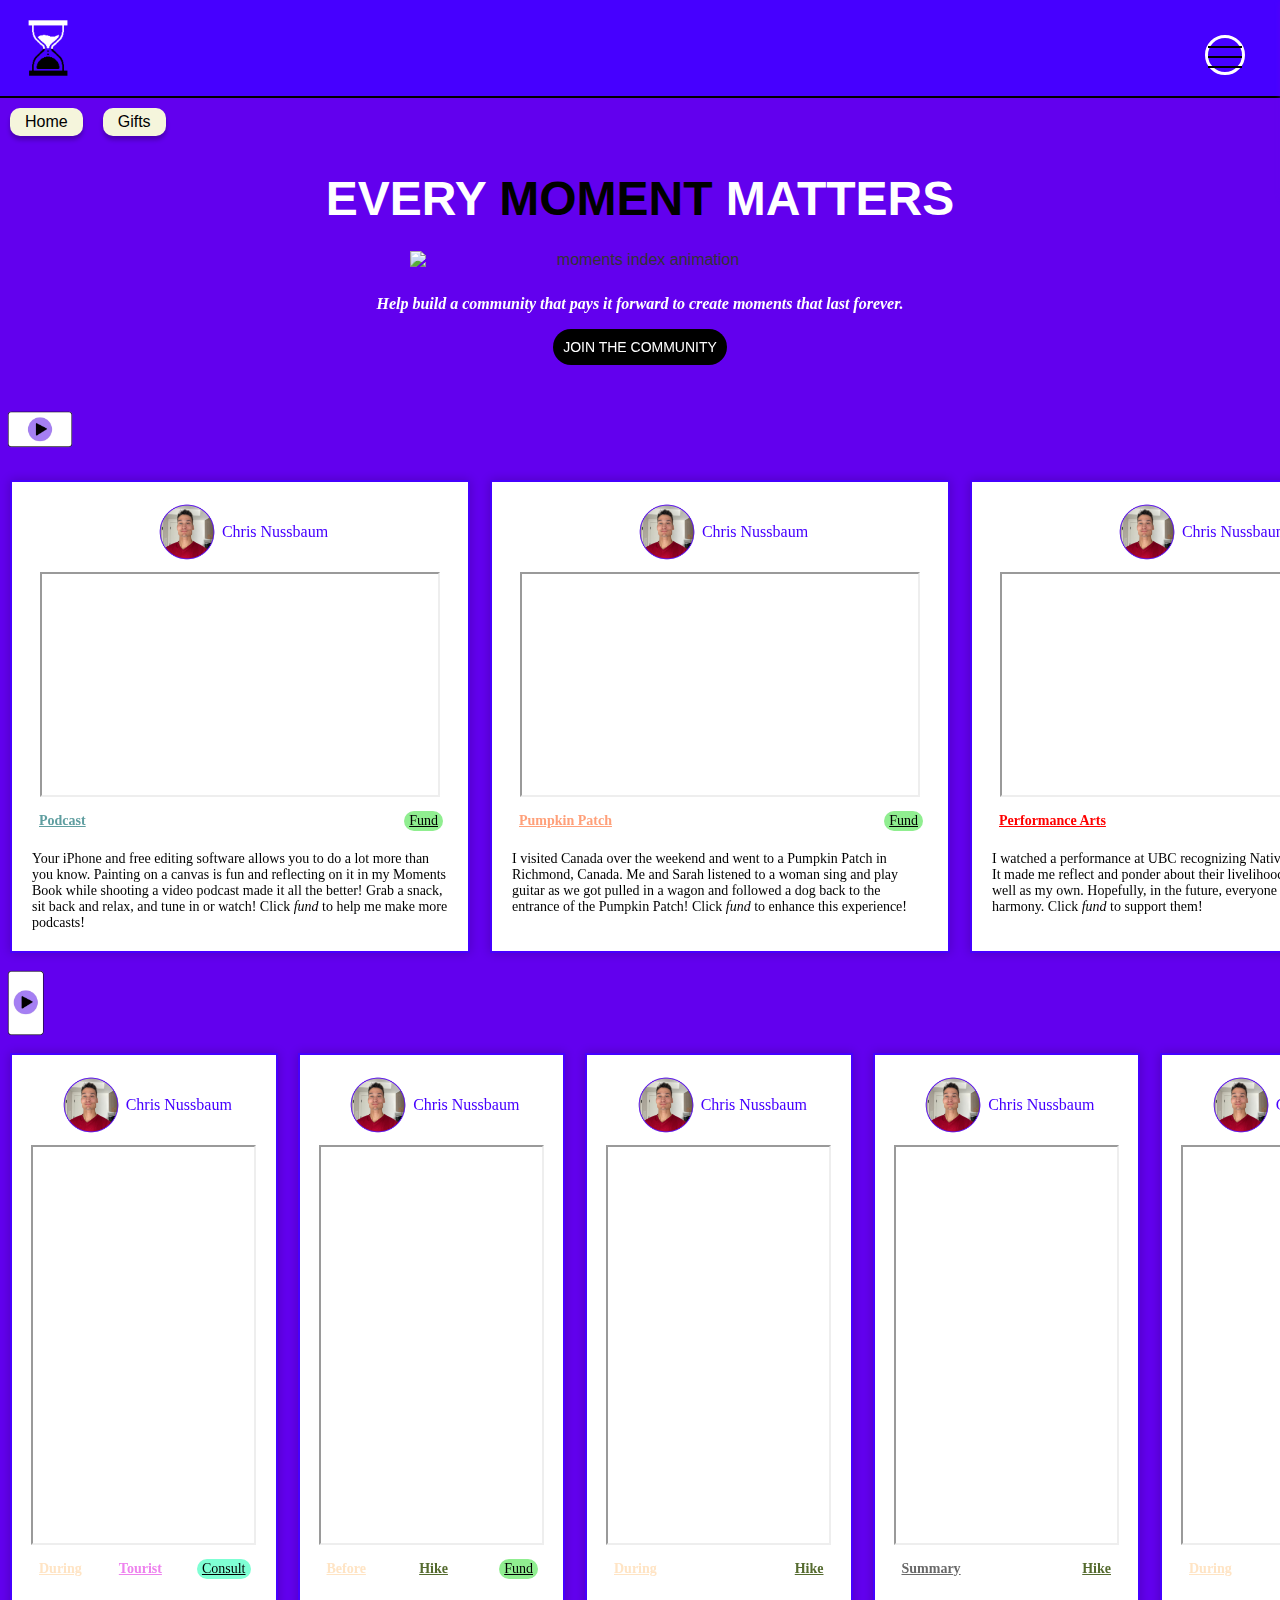
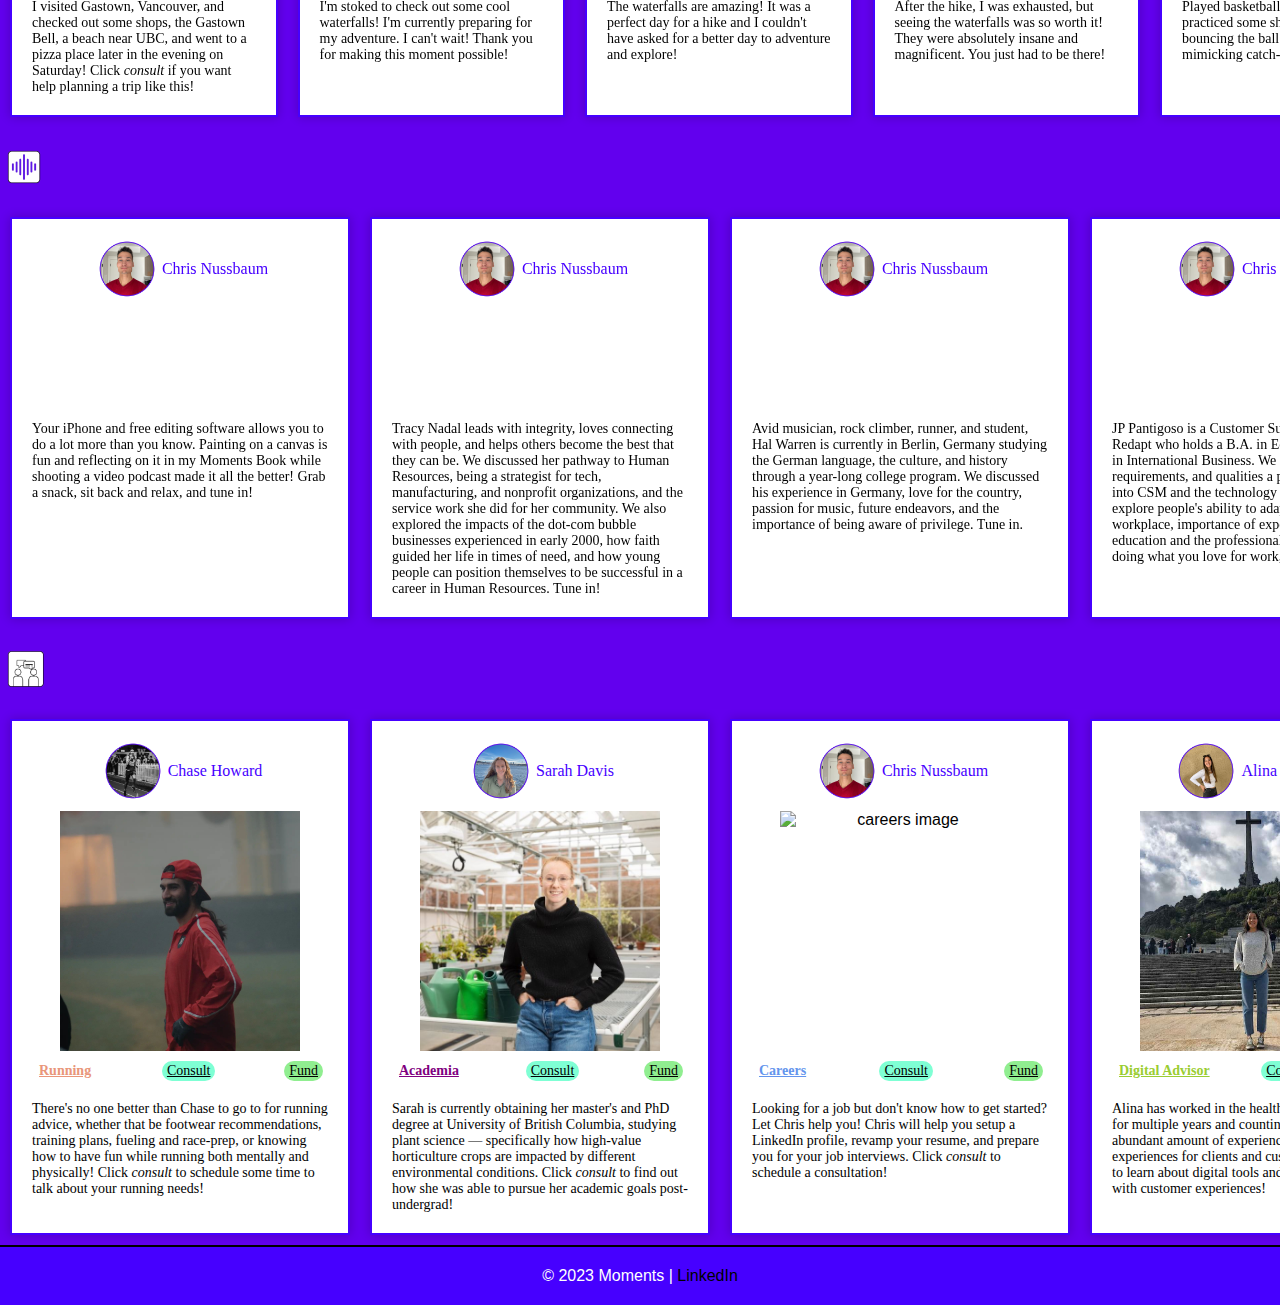
==== commit 9cb79247: "Update index.html" ====
--- a/index.html
+++ b/index.html
@@ -346,7 +346,7 @@
                     <a class="btn lightbox-233045482169155" href="javascript:void(0);">Fund</a>
                   </div>  
                 </div>
-            <p>I watched a performance at UBC recognizing Indian heritage. It made me reflect and ponder about their livelihood and experiences, as well as my own. Hopefully, in the future, everyone can live happily in harmony. Click <i>fund</i> to support them!</p>
+            <p>I watched a performance at UBC recognizing Native American heritage. It made me reflect and ponder about their livelihood and experiences, as well as my own. Hopefully, in the future, everyone can live happily in harmony. Click <i>fund</i> to support them!</p>
           </div>
         </div>
         
@@ -544,6 +544,89 @@
 </section>
 
 <section class="category">
+  <img class="sec-img" src="podcast-sec-img.png" alt="podcast-sec-img">
+  <section class="content-container-horizontal">
+      <section class="content-container">
+          <div class="content-module">
+              <div class="content-window">
+                  <div class="profile-window">
+                    <div class="profile-container">
+                      <img class="profile-photo" src="chris-nussbaum-profile-photo.png" alt="profile photo">
+                        <div class="moment-user">
+                          Chris Nussbaum
+                      </div>
+                    </div>
+                    <iframe src="https://podcasters.spotify.com/pod/show/moments-podcast-podcast/episodes/Sip--Paint-and-Video-Podcasting-e29lilc/embed" height="102px" width="300px" frameborder="0" scrolling="no"></iframe>                    
+                </div>
+                <p>Your iPhone and free editing software allows you to do a lot more than you know. Painting on a canvas is fun and reflecting on it in my Moments Book while shooting a video podcast made it all the better! Grab a snack, sit back and relax, and tune in!</p>
+              </div>
+            </div>
+
+            <div class="content-module">
+              <div class="content-window">
+                  <div class="profile-window">
+                    <div class="profile-container">
+                      <img class="profile-photo" src="chris-nussbaum-profile-photo.png" alt="profile photo">
+                        <div class="moment-user">
+                          Chris Nussbaum
+                      </div>
+                    </div>
+                    <iframe src="https://podcasters.spotify.com/pod/show/moments-podcast-podcast/episodes/Tracy-Nadal-Human-Resources--Dot-com-Bubble--Serving-the-Community--and-Religion-e26ts08/embed" height="102px" width="300px" frameborder="0" scrolling="no"></iframe>                    
+                </div>
+                <p>Tracy Nadal leads with integrity, loves connecting with people, and helps others become the best that they can be. We discussed her pathway to Human Resources, being a strategist for tech, manufacturing, and nonprofit organizations, and the service work she did for her community. We also explored the impacts of the dot-com bubble businesses experienced in early 2000, how faith guided her life in times of need, and how young people can position themselves to be successful in a career in Human Resources. Tune in!</p>
+              </div>  
+            </div> 
+
+            <div class="content-module">
+              <div class="content-window">
+                  <div class="profile-window">
+                    <div class="profile-container">
+                      <img class="profile-photo" src="chris-nussbaum-profile-photo.png" alt="profile photo">
+                        <div class="moment-user">
+                          Chris Nussbaum
+                      </div>
+                    </div>
+                    <iframe src="https://podcasters.spotify.com/pod/show/moments-podcast-podcast/episodes/Hal-Warren-For-the-love-of-Germany-and-Music-e26ts0b/embed" height="102px" width="300px" frameborder="0" scrolling="no"></iframe>                    
+                </div>
+                <p>Avid musician, rock climber, runner, and student, Hal Warren is currently in Berlin, Germany studying the German language, the culture, and history through a year-long college program. We discussed his experience in Germany, love for the country, passion for music, future endeavors, and the importance of being aware of privilege. Tune in.</p>
+              </div>  
+            </div>
+
+            <div class="content-module">
+              <div class="content-window">
+                  <div class="profile-window">
+                    <div class="profile-container">
+                      <img class="profile-photo" src="chris-nussbaum-profile-photo.png" alt="profile photo">
+                        <div class="moment-user">
+                          Chris Nussbaum
+                      </div>
+                    </div>
+                    <iframe src="https://podcasters.spotify.com/pod/show/moments-podcast-podcast/episodes/JP-Pantigoso-Breaking-into-CSM--Technology--and-Work-Life-balance-e26ts04/embed" height="102px" width="300px" frameborder="0" scrolling="no"></iframe>                    
+                </div>
+              <p>JP Pantigoso is a Customer Success Manager at Redapt who holds a B.A. in Economics and Minor in International Business. We discuss the skills, requirements, and qualities a person needs to break into CSM and the technology industry. We also explore people's ability to adapt to change in the workplace, importance of experience in higher education and the professional world, and whether doing what you love for work, matters.</p>  
+              </div>  
+            </div>     
+            
+            <div class="content-module">
+              <div class="content-window">
+                  <div class="profile-window">
+                    <div class="profile-container">
+                      <img class="profile-photo" src="chris-nussbaum-profile-photo.png" alt="profile photo">
+                        <div class="moment-user">
+                          Chris Nussbaum
+                      </div>
+                    </div>
+                    <iframe src="https://podcasters.spotify.com/pod/show/moments-podcast-podcast/episodes/Habits-The-Building-Blocks-Of-Life-e26trvs/embed" height="102px" width="300px" frameborder="0" scrolling="no"></iframe>                    
+                </div>
+              <p>Ever since you were born, you were introduced to tendencies known as habits. The culmination of habits can either affect your personal well-being positively or negatively depending on the choices you make and the circumstances you face. Tune in as I discuss the habits I have formed in my life to make up a routine and the routines some successful people have created for themselves to get through their days.</p>  
+              </div>  
+            </div>     
+            
+      </section>
+  </section>
+  </section>
+
+<section class="category">
   <img class="sec-img" src="vert-consult-img.png" alt="vertical consult img">
   <section class="content-container-horizontal">
       <section class="content-container">
@@ -688,7 +771,6 @@
         </div>
   </section>
 </section>
-  </section>
 
   <footer>
       &copy; 2023 Moments | <a href="https://www.linkedin.com/company/moments-fundraising/?viewAsMember=true" target="_blank">LinkedIn</a>
--- a/styles.css
+++ b/styles.css
@@ -2,11 +2,6 @@
     margin: 0;
     padding: 0;
     box-sizing: border-box;
-}
-
-form{
-padding: 30px 5%;
-box-sizing: border-box;
 }
 
 /* General Styles */
@@ -265,6 +260,10 @@
 
 h2 {
     font-size: 24px;
+    font-family: cursive;
+    word-spacing: 2px;
+    letter-spacing: 2px;
+    color: white;
     margin-top: 0;
 }
 
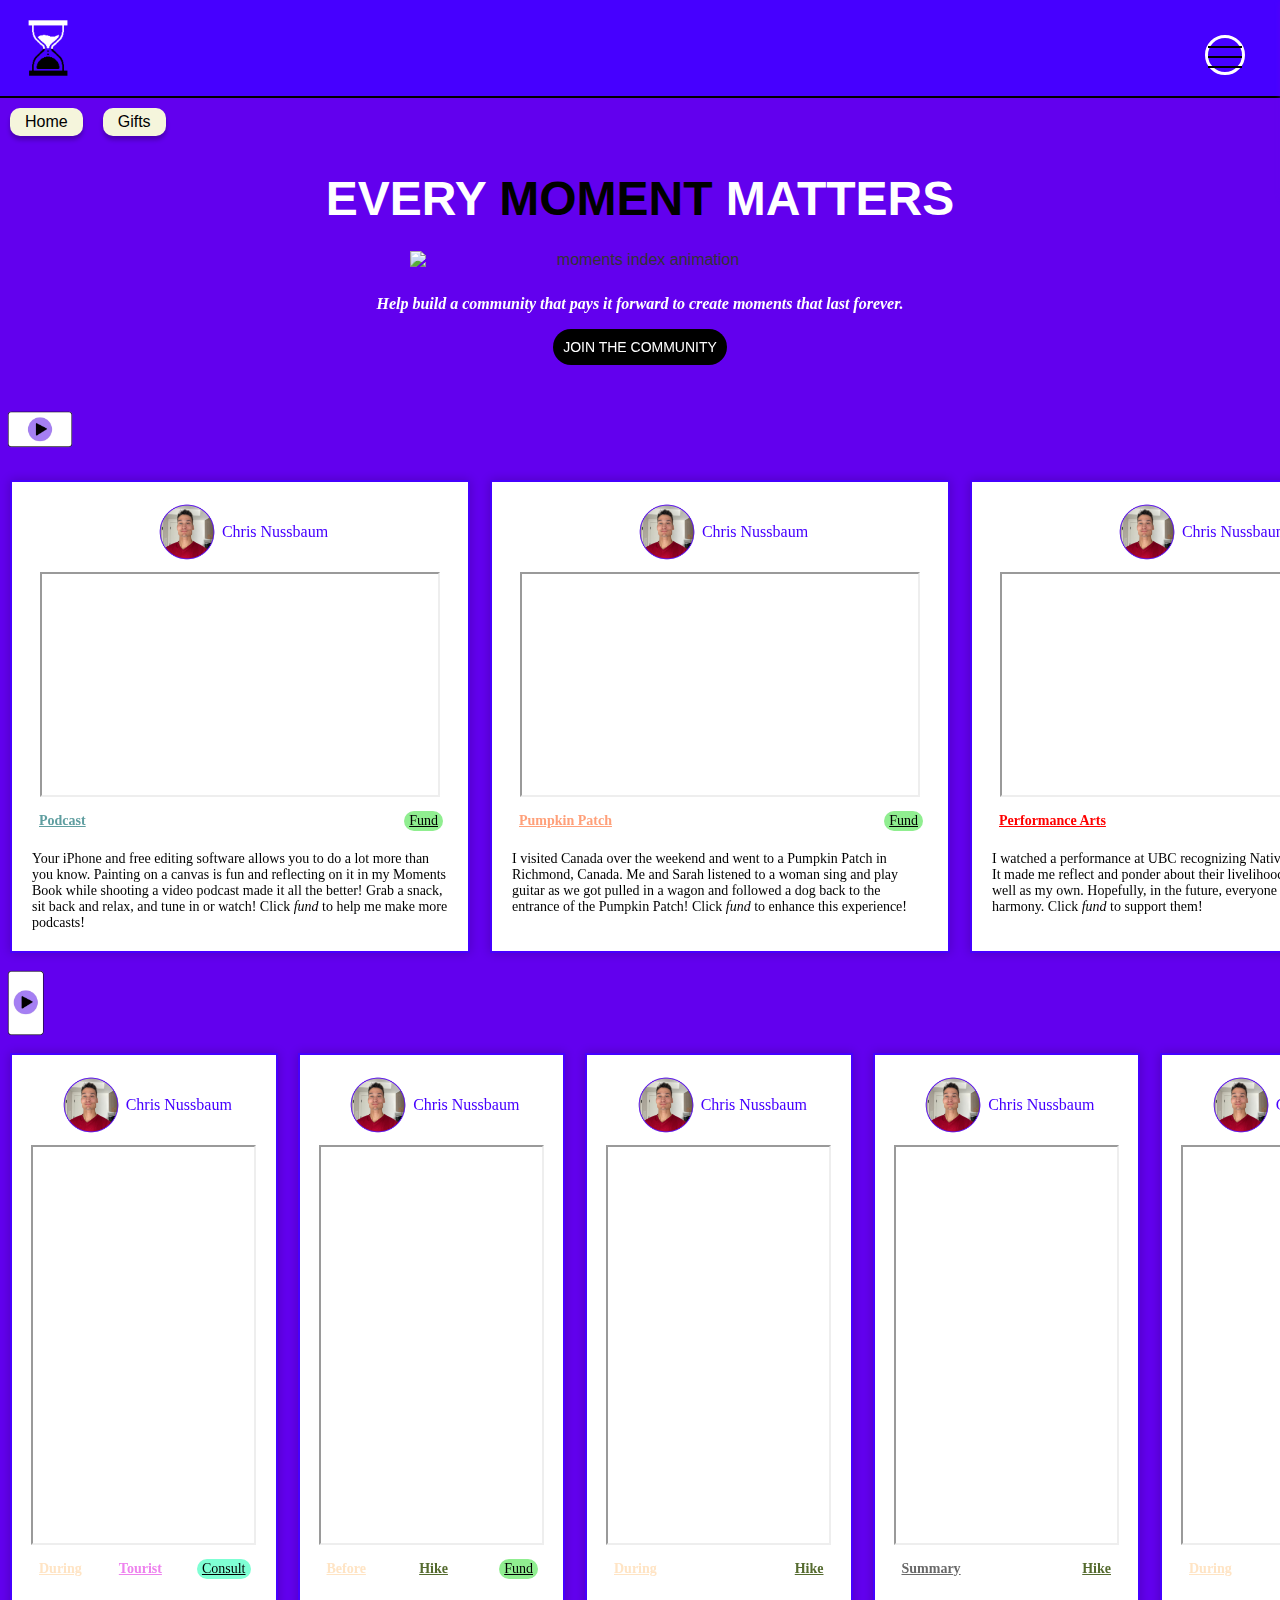
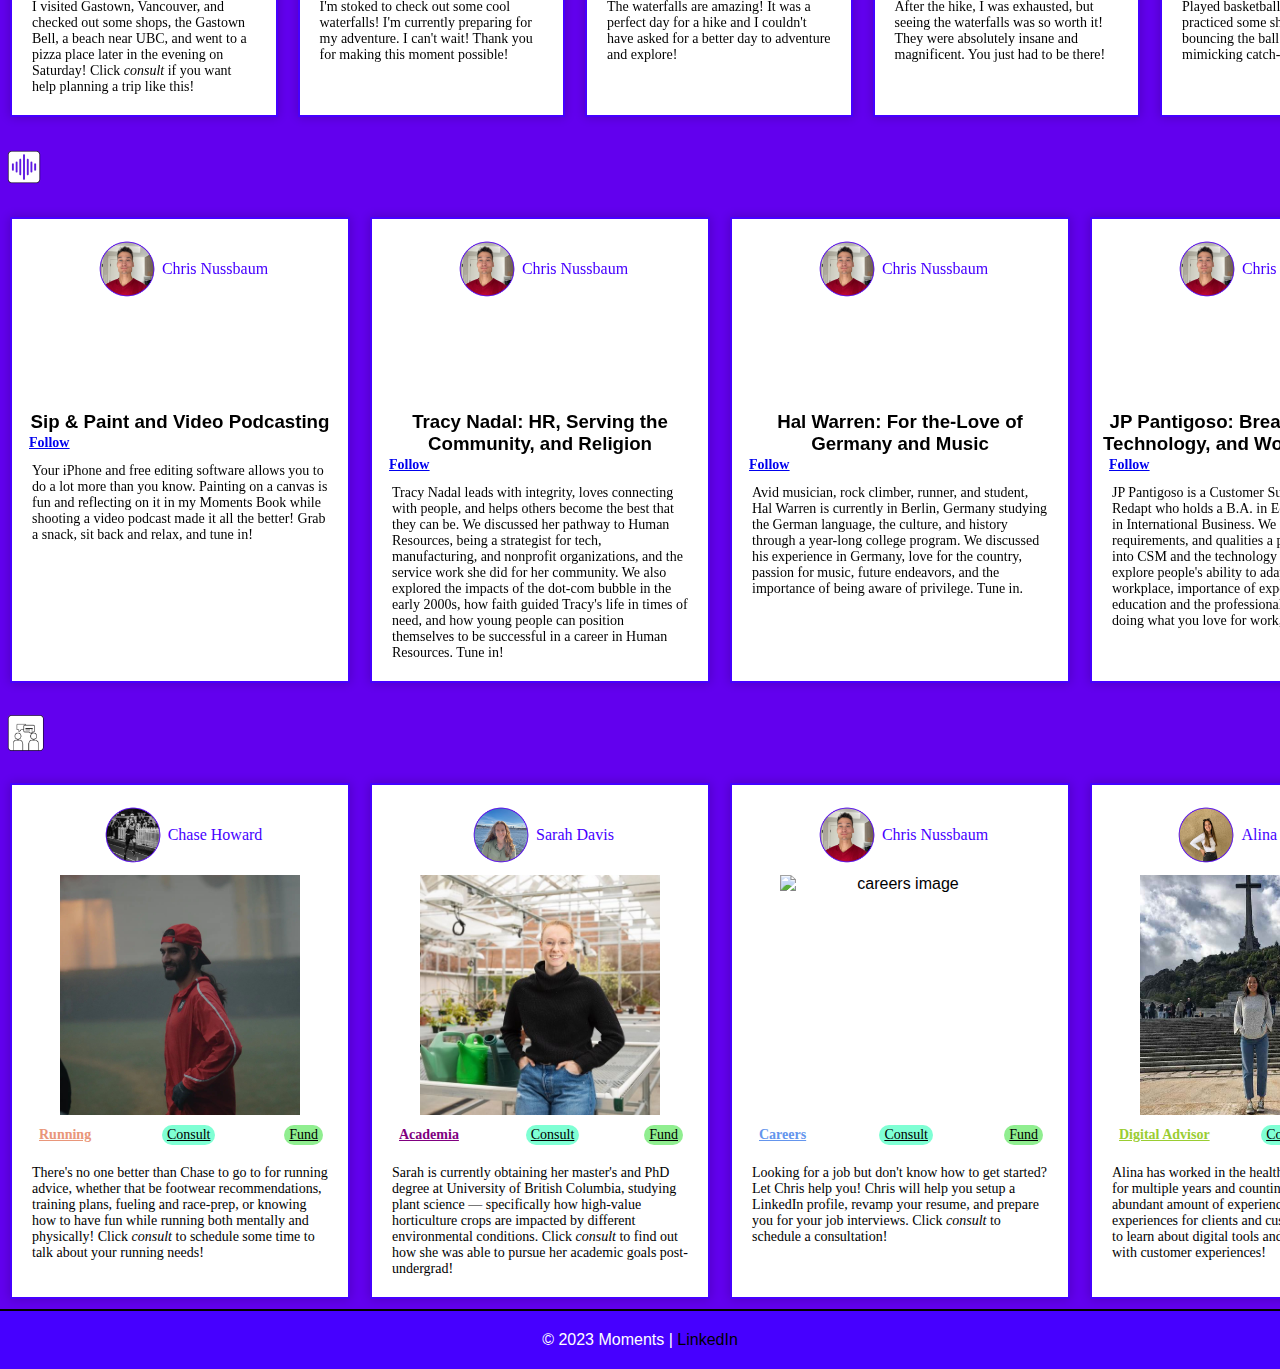
==== commit b4c38d5a: "Update index.html" ====
--- a/index.html
+++ b/index.html
@@ -556,7 +556,11 @@
                           Chris Nussbaum
                       </div>
                     </div>
-                    <iframe src="https://podcasters.spotify.com/pod/show/moments-podcast-podcast/episodes/Sip--Paint-and-Video-Podcasting-e29lilc/embed" height="102px" width="300px" frameborder="0" scrolling="no"></iframe>                    
+                    <iframe src="https://podcasters.spotify.com/pod/show/moments-podcast-podcast/episodes/Sip--Paint-and-Video-Podcasting-e29lilc/embed" height="102px" width="275px" frameborder="0" scrolling="no"></iframe>                    
+                </div>
+                <h3>Sip & Paint and Video Podcasting</h3>
+                <div class="button-podcast">
+                  <a href="https://podcasters.spotify.com/pod/show/moments-podcast-podcast" target="_blank">Follow</a>
                 </div>
                 <p>Your iPhone and free editing software allows you to do a lot more than you know. Painting on a canvas is fun and reflecting on it in my Moments Book while shooting a video podcast made it all the better! Grab a snack, sit back and relax, and tune in!</p>
               </div>
@@ -571,9 +575,13 @@
                           Chris Nussbaum
                       </div>
                     </div>
-                    <iframe src="https://podcasters.spotify.com/pod/show/moments-podcast-podcast/episodes/Tracy-Nadal-Human-Resources--Dot-com-Bubble--Serving-the-Community--and-Religion-e26ts08/embed" height="102px" width="300px" frameborder="0" scrolling="no"></iframe>                    
-                </div>
-                <p>Tracy Nadal leads with integrity, loves connecting with people, and helps others become the best that they can be. We discussed her pathway to Human Resources, being a strategist for tech, manufacturing, and nonprofit organizations, and the service work she did for her community. We also explored the impacts of the dot-com bubble businesses experienced in early 2000, how faith guided her life in times of need, and how young people can position themselves to be successful in a career in Human Resources. Tune in!</p>
+                    <iframe src="https://podcasters.spotify.com/pod/show/moments-podcast-podcast/episodes/Tracy-Nadal-Human-Resources--Dot-com-Bubble--Serving-the-Community--and-Religion-e26ts08/embed" height="102px" width="275px" frameborder="0" scrolling="no"></iframe>                    
+                </div>
+                <h3>Tracy Nadal: HR, Serving the Community, and Religion</h3>
+                <div class="button-podcast">
+                  <a href="https://podcasters.spotify.com/pod/show/moments-podcast-podcast" target="_blank">Follow</a>
+                </div>
+                <p>Tracy Nadal leads with integrity, loves connecting with people, and helps others become the best that they can be. We discussed her pathway to Human Resources, being a strategist for tech, manufacturing, and nonprofit organizations, and the service work she did for her community. We also explored the impacts of the dot-com bubble in the early 2000s, how faith guided Tracy's life in times of need, and how young people can position themselves to be successful in a career in Human Resources. Tune in!</p>
               </div>  
             </div> 
 
@@ -586,7 +594,11 @@
                           Chris Nussbaum
                       </div>
                     </div>
-                    <iframe src="https://podcasters.spotify.com/pod/show/moments-podcast-podcast/episodes/Hal-Warren-For-the-love-of-Germany-and-Music-e26ts0b/embed" height="102px" width="300px" frameborder="0" scrolling="no"></iframe>                    
+                    <iframe src="https://podcasters.spotify.com/pod/show/moments-podcast-podcast/episodes/Hal-Warren-For-the-love-of-Germany-and-Music-e26ts0b/embed" height="102px" width="275px" frameborder="0" scrolling="no"></iframe>                    
+                </div>
+                <h3>Hal Warren: For the-Love of Germany and Music</h3>
+                <div class="button-podcast">
+                  <a href="https://podcasters.spotify.com/pod/show/moments-podcast-podcast" target="_blank">Follow</a>
                 </div>
                 <p>Avid musician, rock climber, runner, and student, Hal Warren is currently in Berlin, Germany studying the German language, the culture, and history through a year-long college program. We discussed his experience in Germany, love for the country, passion for music, future endeavors, and the importance of being aware of privilege. Tune in.</p>
               </div>  
@@ -601,7 +613,11 @@
                           Chris Nussbaum
                       </div>
                     </div>
-                    <iframe src="https://podcasters.spotify.com/pod/show/moments-podcast-podcast/episodes/JP-Pantigoso-Breaking-into-CSM--Technology--and-Work-Life-balance-e26ts04/embed" height="102px" width="300px" frameborder="0" scrolling="no"></iframe>                    
+                    <iframe src="https://podcasters.spotify.com/pod/show/moments-podcast-podcast/episodes/JP-Pantigoso-Breaking-into-CSM--Technology--and-Work-Life-balance-e26ts04/embed" height="102px" width="275px" frameborder="0" scrolling="no"></iframe>                    
+                </div>
+                <h3>JP Pantigoso: Breaking into CSM, Technology, and Work-Life Balance</h3>
+                <div class="button-podcast">
+                  <a href="https://podcasters.spotify.com/pod/show/moments-podcast-podcast" target="_blank">Follow</a>
                 </div>
               <p>JP Pantigoso is a Customer Success Manager at Redapt who holds a B.A. in Economics and Minor in International Business. We discuss the skills, requirements, and qualities a person needs to break into CSM and the technology industry. We also explore people's ability to adapt to change in the workplace, importance of experience in higher education and the professional world, and whether doing what you love for work, matters.</p>  
               </div>  
@@ -616,12 +632,34 @@
                           Chris Nussbaum
                       </div>
                     </div>
-                    <iframe src="https://podcasters.spotify.com/pod/show/moments-podcast-podcast/episodes/Habits-The-Building-Blocks-Of-Life-e26trvs/embed" height="102px" width="300px" frameborder="0" scrolling="no"></iframe>                    
+                    <iframe src="https://podcasters.spotify.com/pod/show/moments-podcast-podcast/episodes/Habits-The-Building-Blocks-Of-Life-e26trvs/embed" height="102px" width="275px" frameborder="0" scrolling="no"></iframe>                    
+                </div>
+                <h3>Habits: The Building Blocks Of Life</h3>
+                <div class="button-podcast">
+                  <a href="https://podcasters.spotify.com/pod/show/moments-podcast-podcast" target="_blank">Follow</a>
                 </div>
               <p>Ever since you were born, you were introduced to tendencies known as habits. The culmination of habits can either affect your personal well-being positively or negatively depending on the choices you make and the circumstances you face. Tune in as I discuss the habits I have formed in my life to make up a routine and the routines some successful people have created for themselves to get through their days.</p>  
               </div>  
             </div>     
             
+            <div class="content-module">
+              <div class="content-window">
+                  <div class="profile-window">
+                    <div class="profile-container">
+                      <img class="profile-photo" src="chris-nussbaum-profile-photo.png" alt="profile photo">
+                        <div class="moment-user">
+                          Chris Nussbaum
+                      </div>
+                    </div>
+                    <iframe src="https://podcasters.spotify.com/pod/show/moments-podcast-podcast/episodes/Budgeting-Advice-From-A-Millennial-e26ts05/embed" height="102px" width="275px" frameborder="0" scrolling="no"></iframe>                    
+                </div>
+                <h3>Budgeting: Advice From A Millennial</h3>
+                <div class="button-podcast">
+                  <a href="https://podcasters.spotify.com/pod/show/moments-podcast-podcast" target="_blank">Follow</a>
+                </div>
+              <p>Tune in as we explore the benefits of keeping track of your budget. In this episode, you will hear about my experiences with budgeting and why I think it's an invaluable life skill to learn for the long term.</p>  
+              </div>  
+            </div>
       </section>
   </section>
   </section>
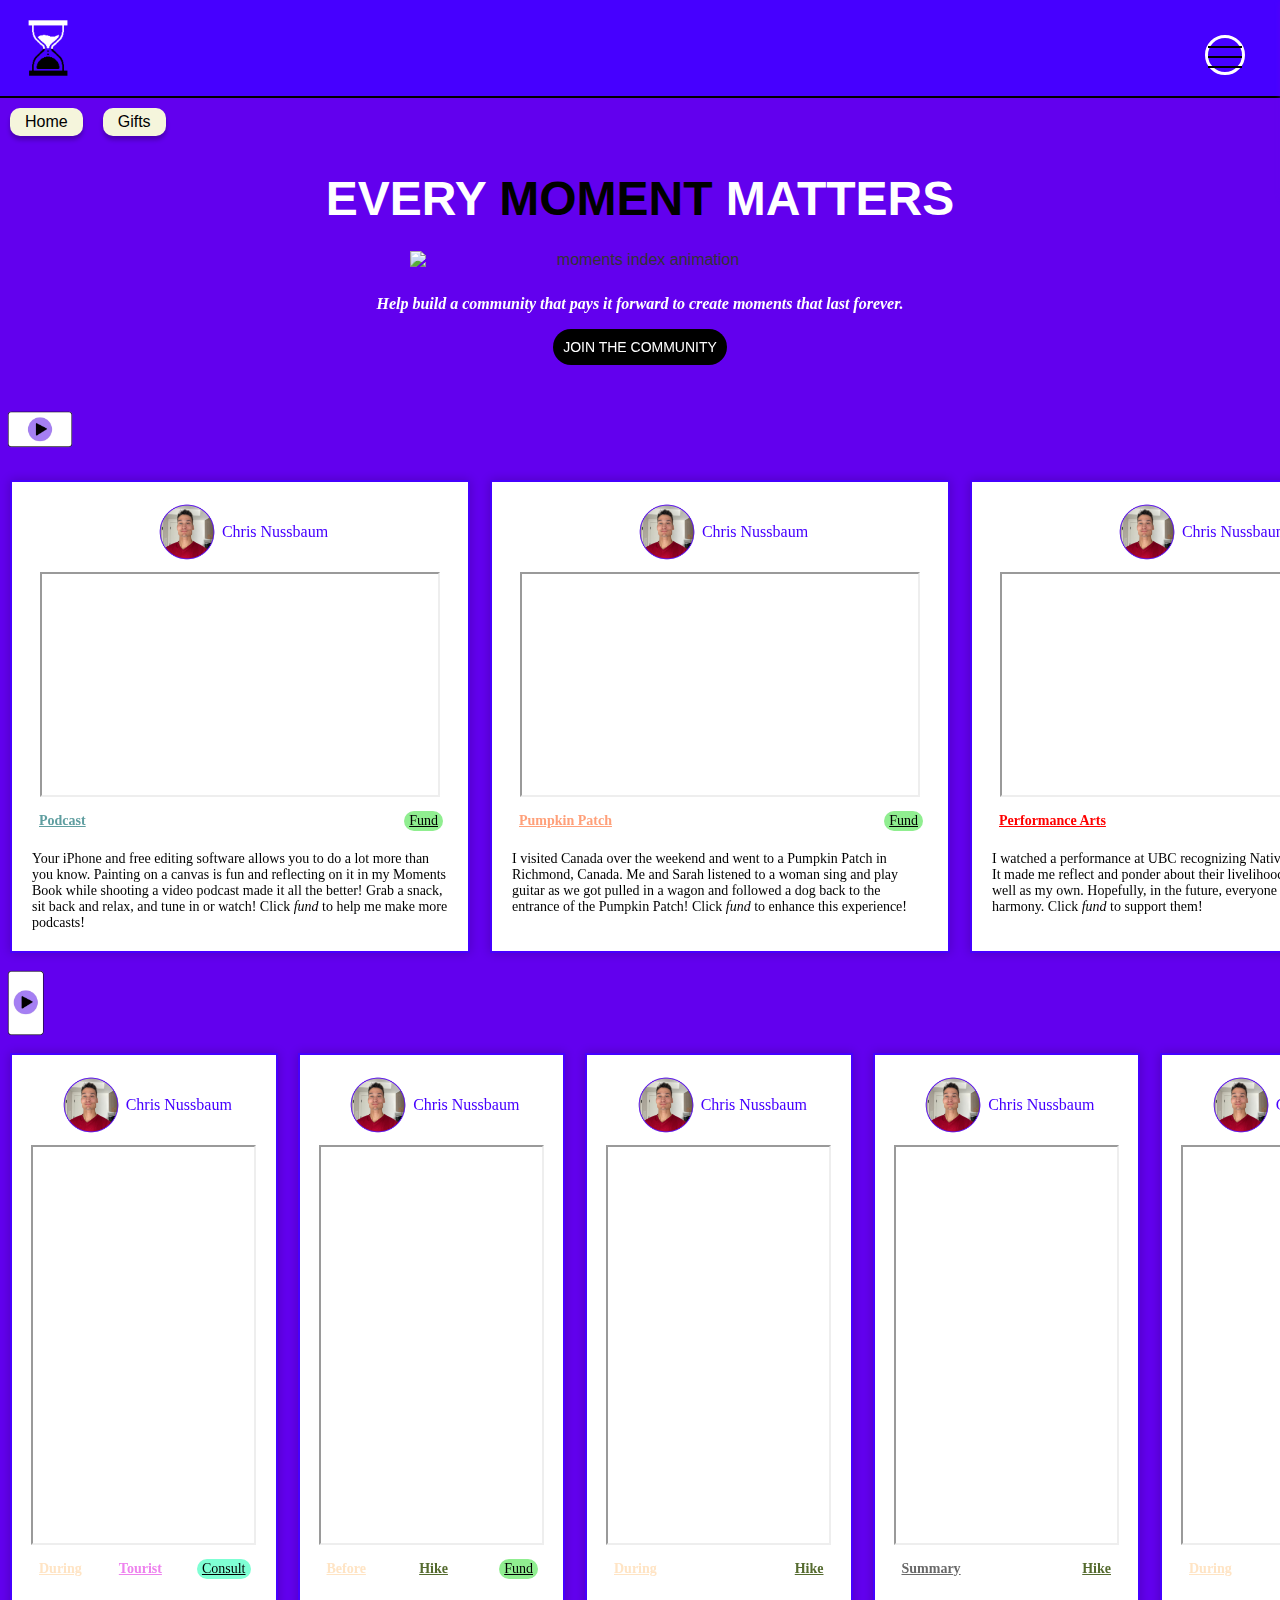
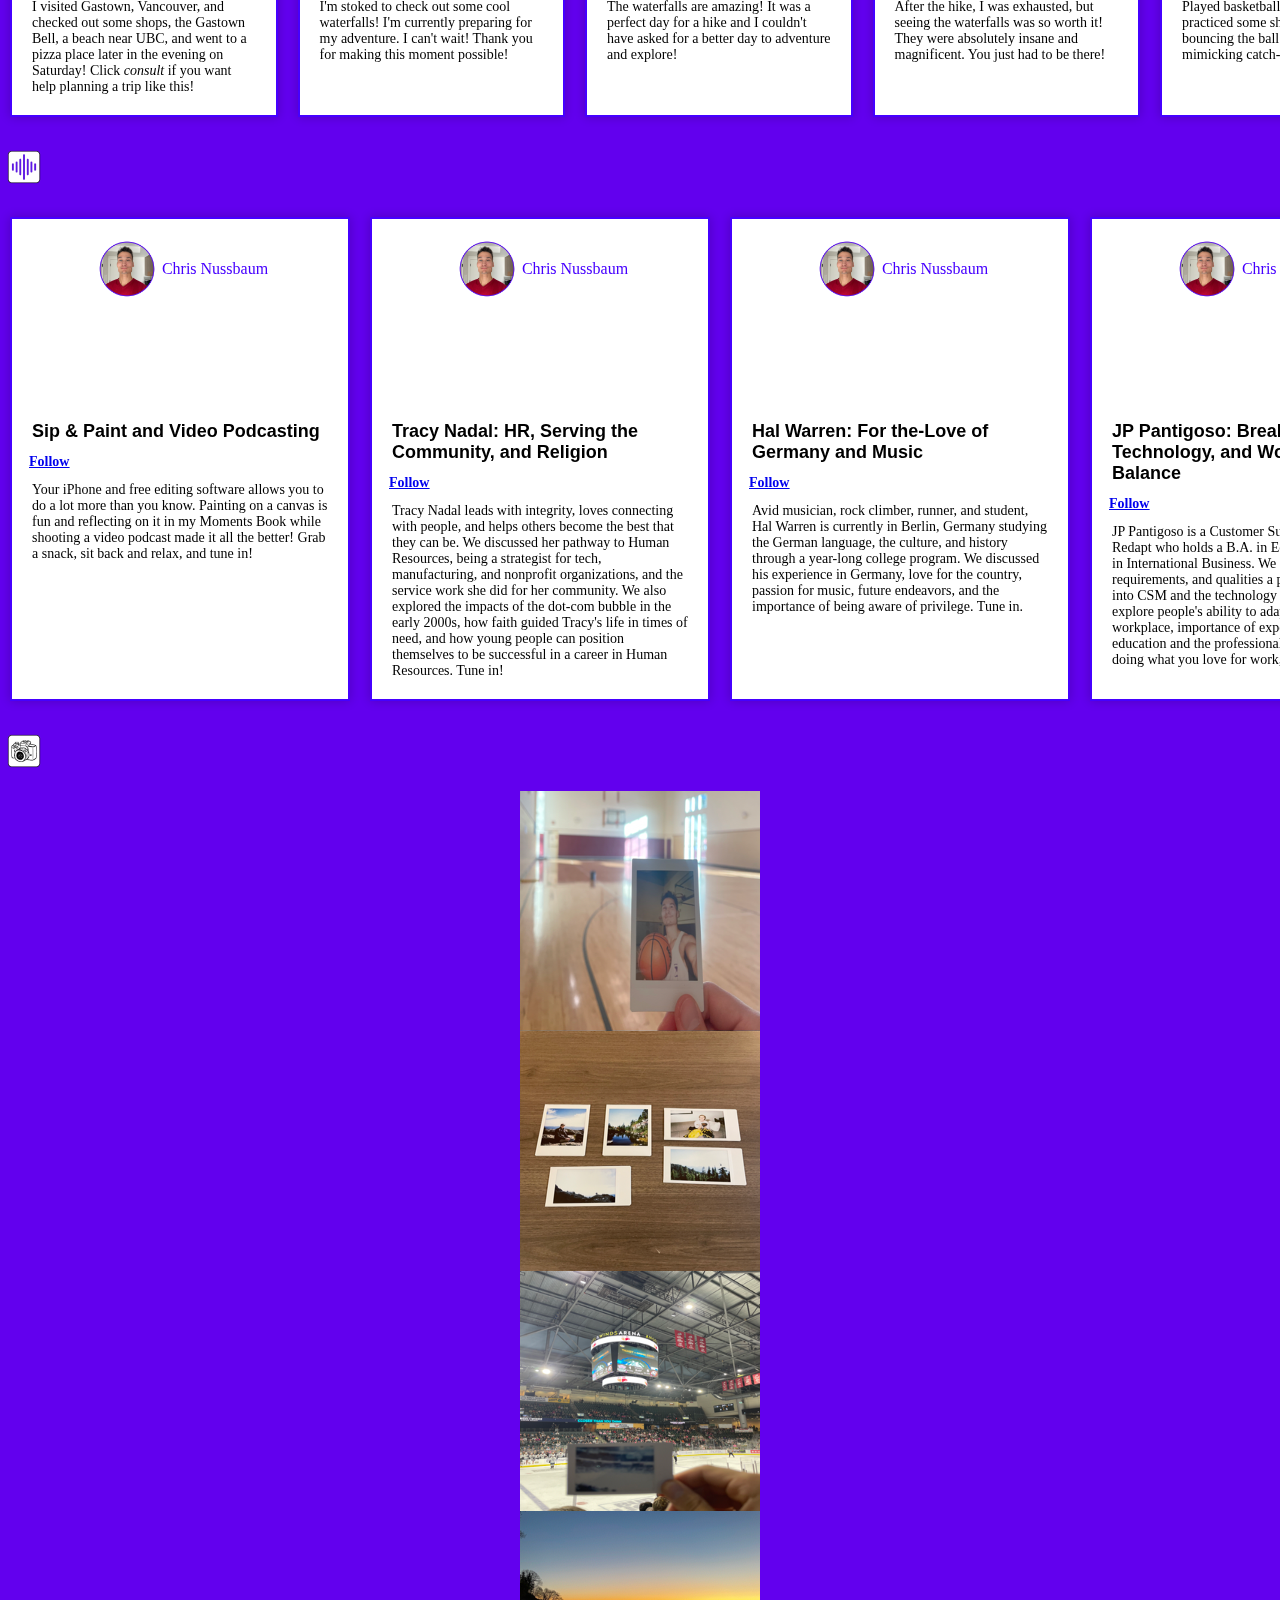
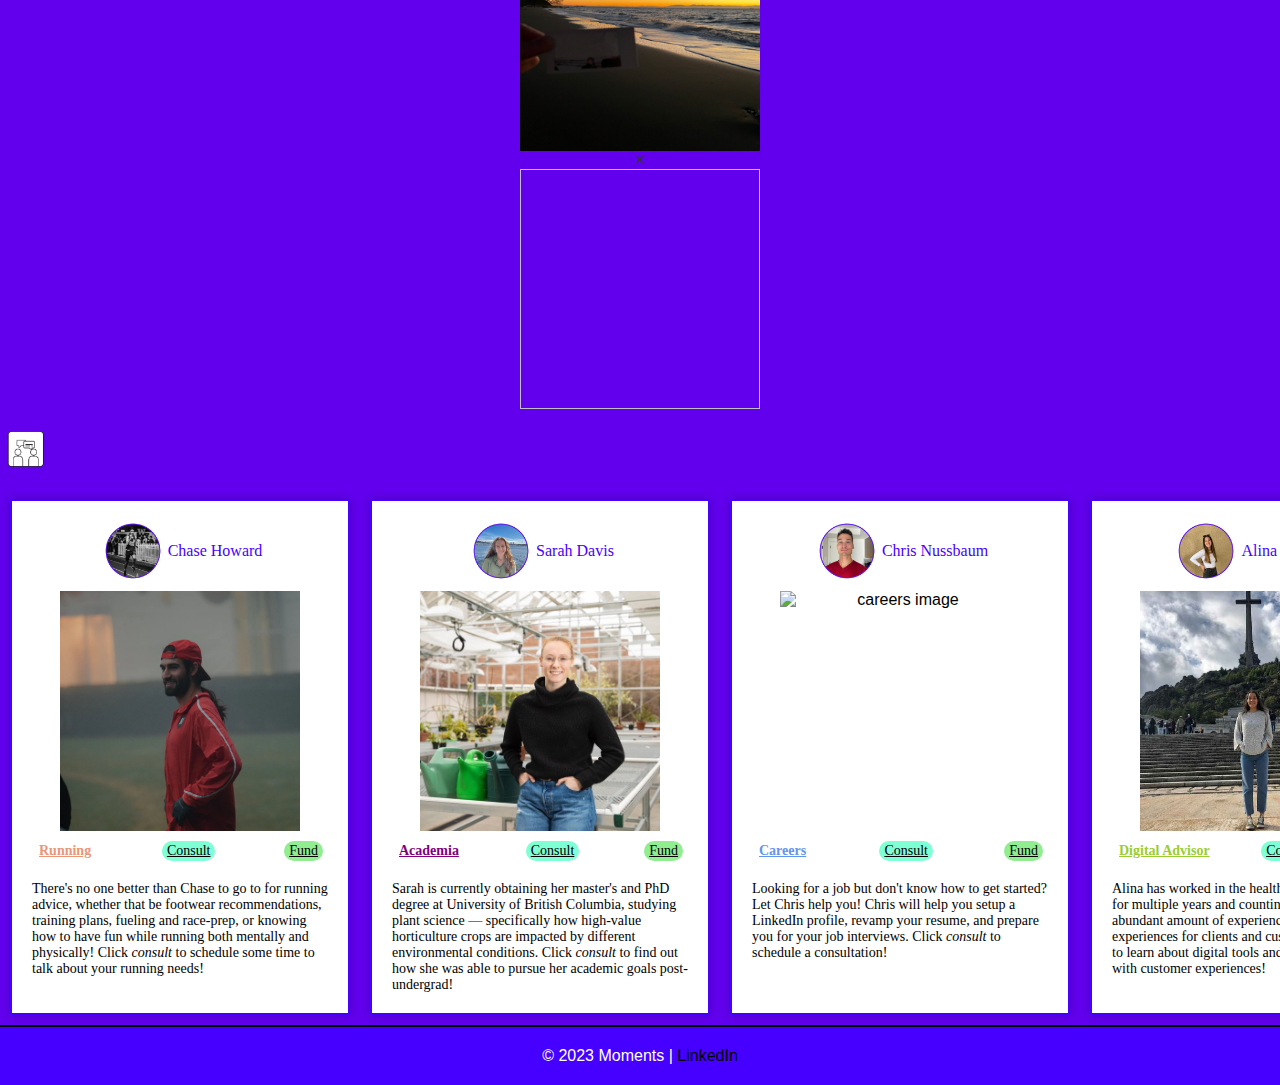
==== commit 9156e6f9: "Update index.html" ====
--- a/index.html
+++ b/index.html
@@ -664,6 +664,36 @@
   </section>
   </section>
 
+  <section class="category">
+    <img class="sec-img" src="palaroid-sec-img.png" alt="podcast-sec-img">
+
+  <section class="polaroid-gallery">
+    <div class="polaroid" onclick="openModal('basketball.png')">
+        <img src="basketball.png" alt="Polaroid 1">
+    </div>
+
+  <div class="polaroid" onclick="openModal('palaroids.png')">
+    <img src="palaroids.png" alt="Polaroid 1">
+  </div>
+
+    <div class="polaroid" onclick="openModal('hockey.png')">
+        <img src="hockey.png" alt="Polaroid 2">
+    </div>
+
+    <div class="polaroid" onclick="openModal('sunset.png')">
+      <img src="sunset.png" alt="Polaroid 2">
+    </div>
+
+<div id="myModal" class="modal">
+    <span class="close" onclick="closeModal()">&times;</span>
+    <img class="modal-content" id="modalImg">
+    <div id="caption"></div>
+</div>
+
+<script src="Polaroid.js"></script>
+</section>
+</section>
+
 <section class="category">
   <img class="sec-img" src="vert-consult-img.png" alt="vertical consult img">
   <section class="content-container-horizontal">
--- a/styles.css
+++ b/styles.css
@@ -265,6 +265,13 @@
     letter-spacing: 2px;
     color: white;
     margin-top: 0;
+}
+
+h3 {
+    font-size: 18px;
+    text-align: left;
+    color: #000;
+    margin: 10px;
 }
 
 p {
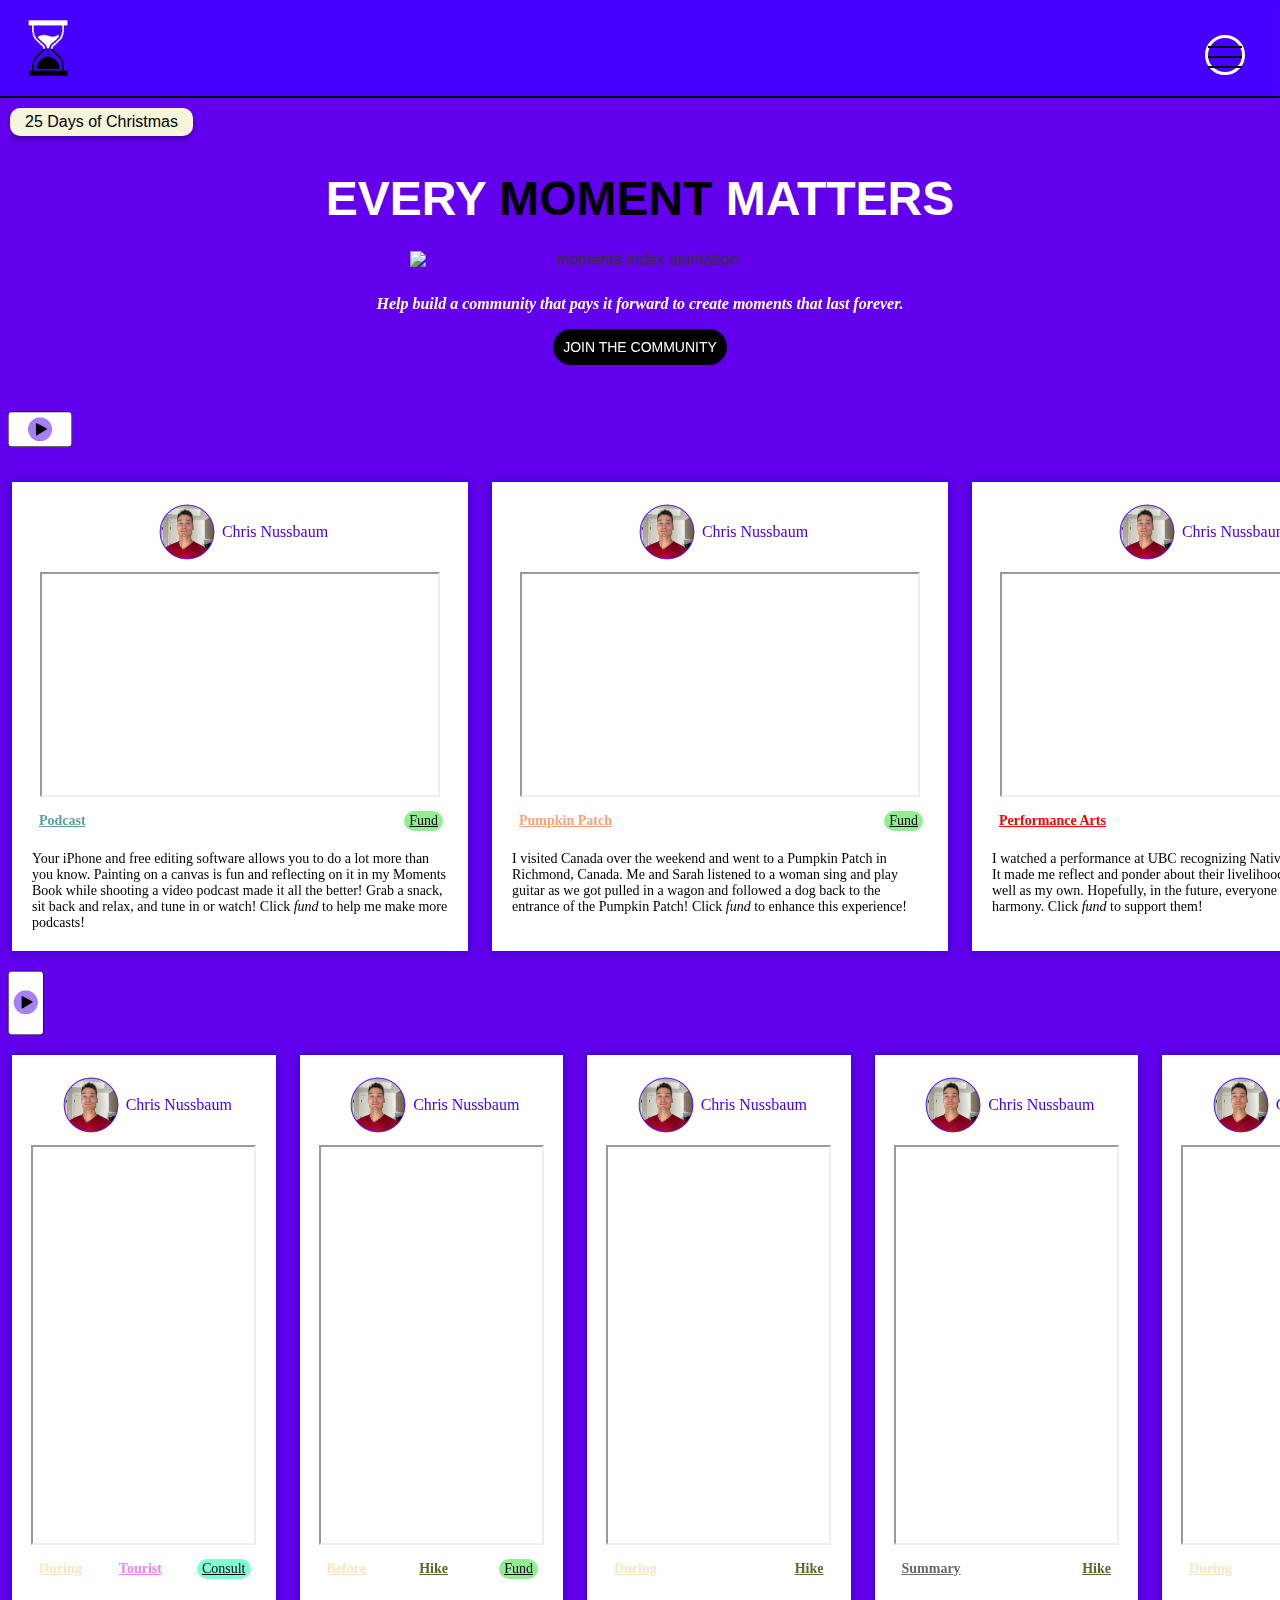
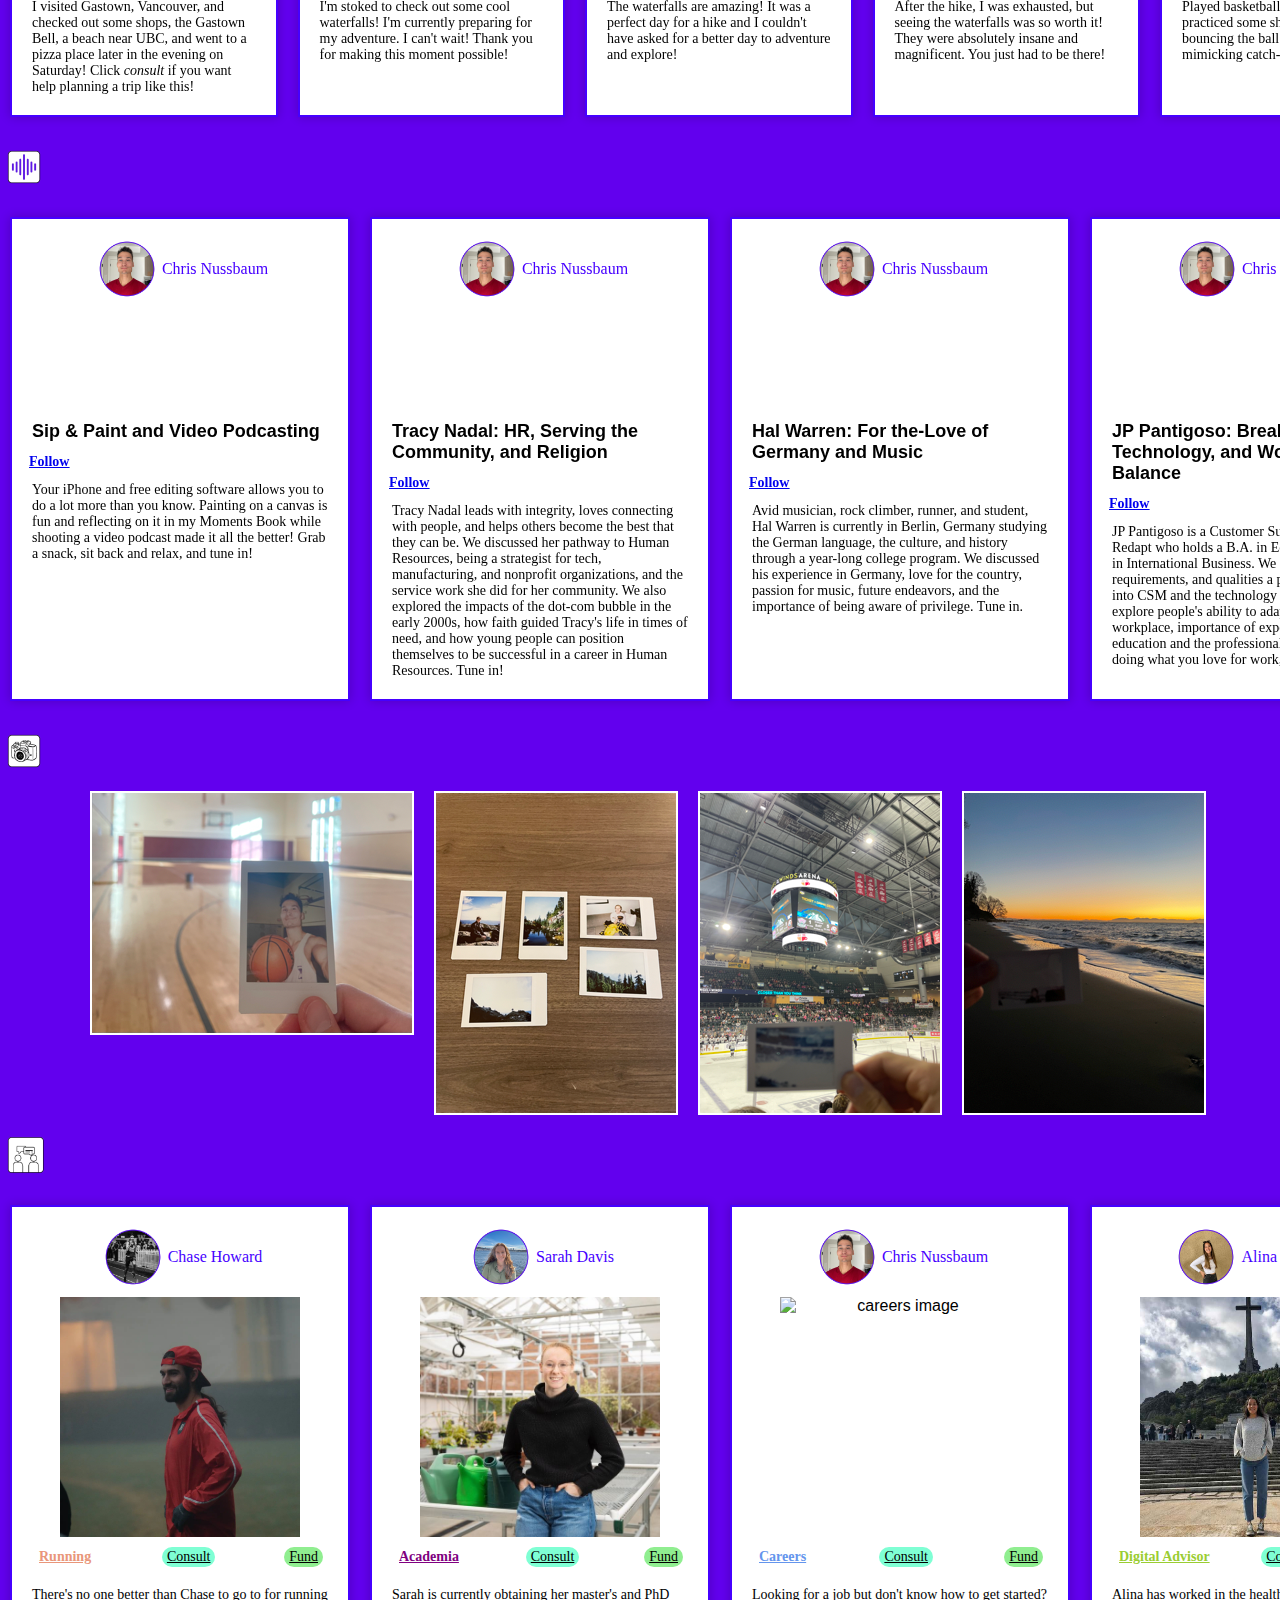
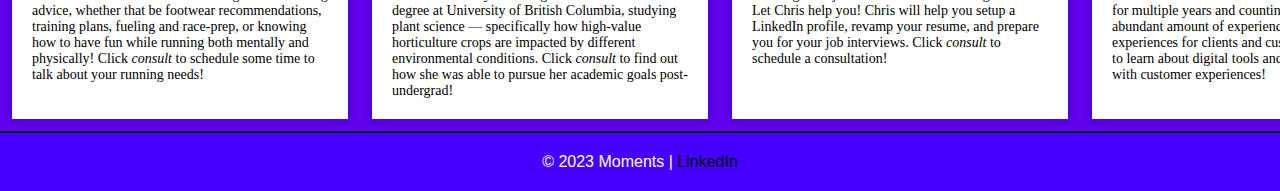
==== commit 3eae2928: "Update index.html" ====
--- a/index.html
+++ b/index.html
@@ -241,8 +241,7 @@
   <section class="content-container-horizontal">
     <nav>
       <div class="categories">
-        <ul><a href="index.html">Home</a></ul>
-        <ul><a href="Gifts.html">Gifts</a></ul>
+        <ul><a href="Gifts.html">25 Days of Christmas</a></ul>
           </div>
         </nav>
       </section>
--- a/styles.css
+++ b/styles.css
@@ -386,6 +386,81 @@
 
 .content-module-gifts .content-window p {
     padding: 10px;
+}
+
+.polaroid-gallery {
+    margin-left: 15px;
+    display:flex;
+    flex-wrap:wrap;
+    justify-content: center;
+    gap: 20px;
+}
+
+.polaroid {
+    position: relative;
+    cursor: pointer;
+    transition: transform 0.3s;
+}
+
+.polaroid img {
+    border: 2px solid #fff;
+    width: 100%;
+    max-width: 100%;
+    height: auto;
+}
+
+.caption {
+    position: absolute;
+    left: 50%;
+    transform: translateX(-50%);
+    background-color: transparent;
+    padding: 10px;
+    text-align: center;
+}
+
+.modal {
+    display: none;
+    position: fixed;
+    z-index: 1;
+    padding-top: 50px;
+    left: 0;
+    top: 0;
+    width: 100%;
+    height: 100%;
+    overflow:hidden;
+    background-color: rgb(0,0,0);
+  background-color: rgba(0,0,0,0.9);
+}
+
+.modal-content {
+    margin: auto;
+    display: block;
+    max-width: 100%;
+    max-height: 100%;
+}
+
+.close {
+    position: absolute;
+    top: 15px;
+    right: 35px;
+    color: #fff;
+    font-size: 40px;
+    font-weight: bold;
+    cursor: pointer;
+}
+
+.close:hover,
+.close:focus {
+    color: #bbb;
+    text-decoration: none;
+    cursor: pointer;
+}
+
+.caption {
+    text-align: center;
+    color: #000;
+    font-size: 12px;
+    padding: 10px 0;
 }
 
 .content-window p {
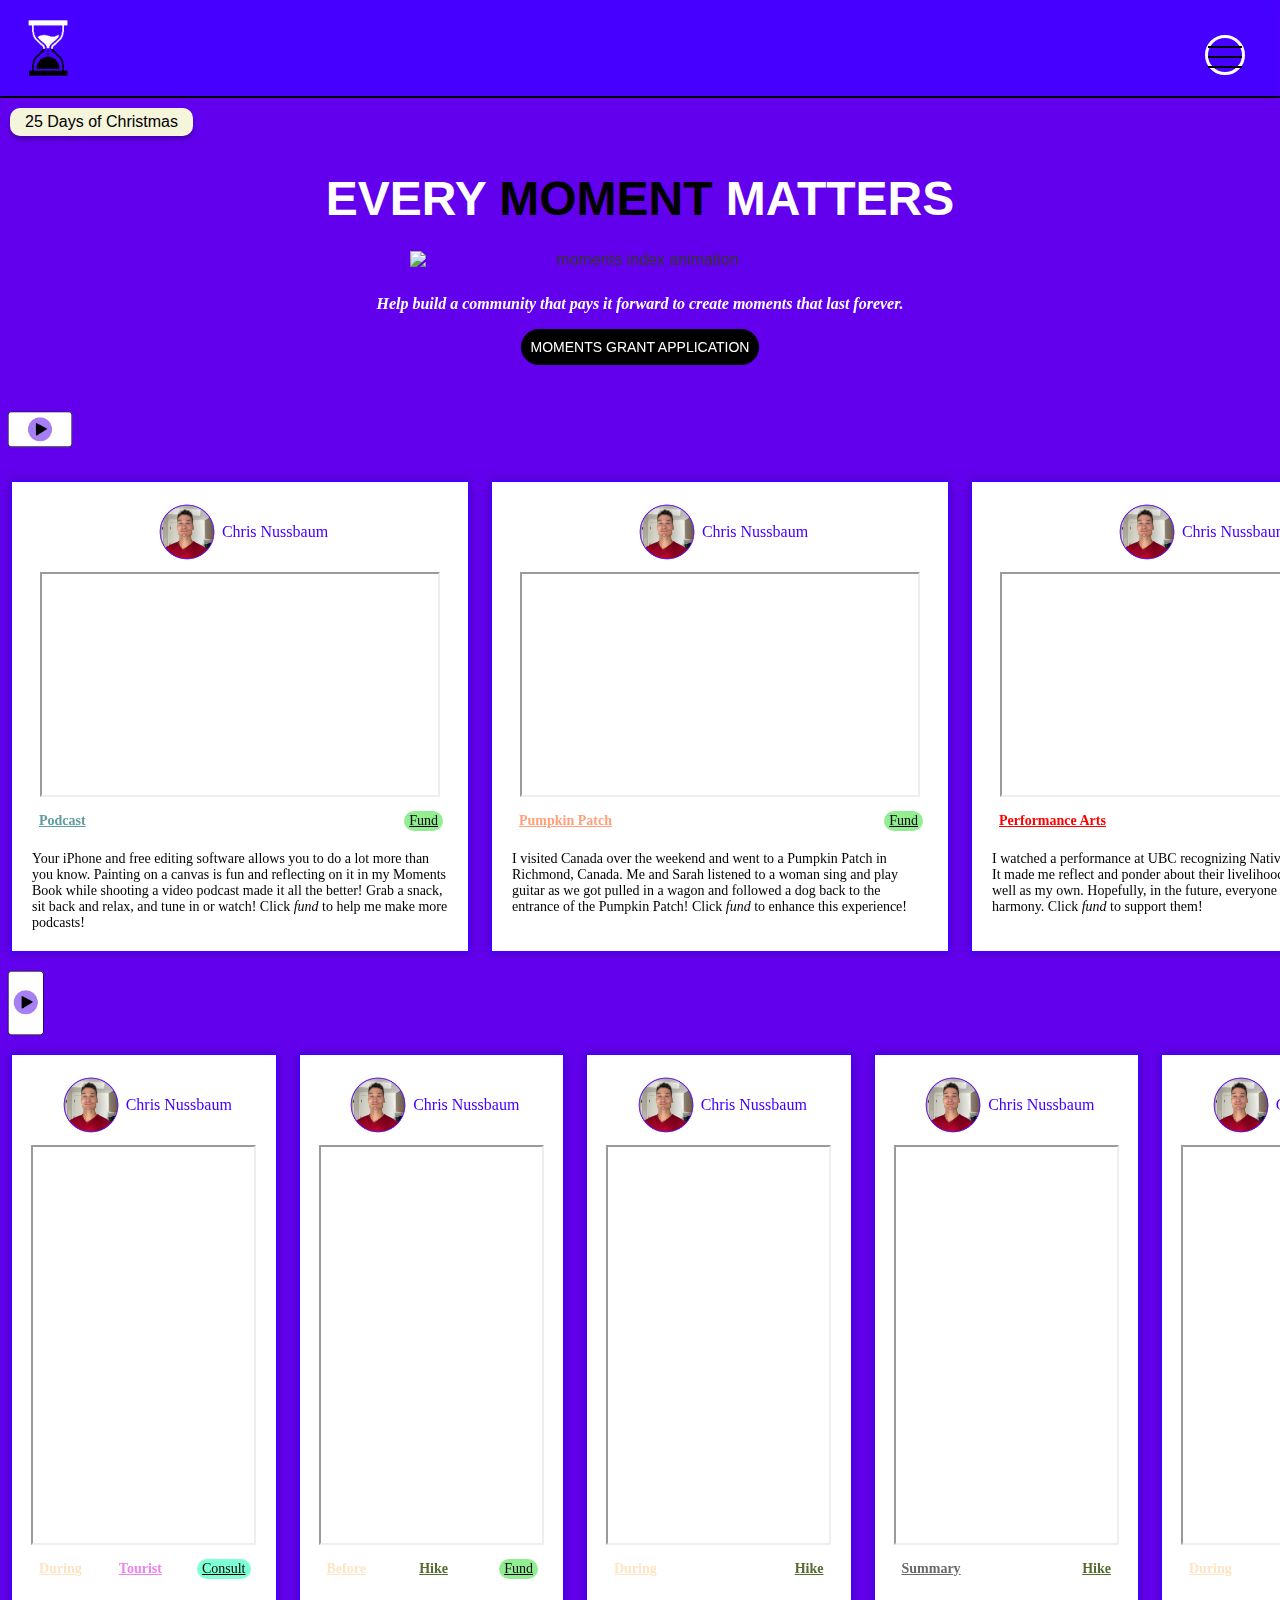
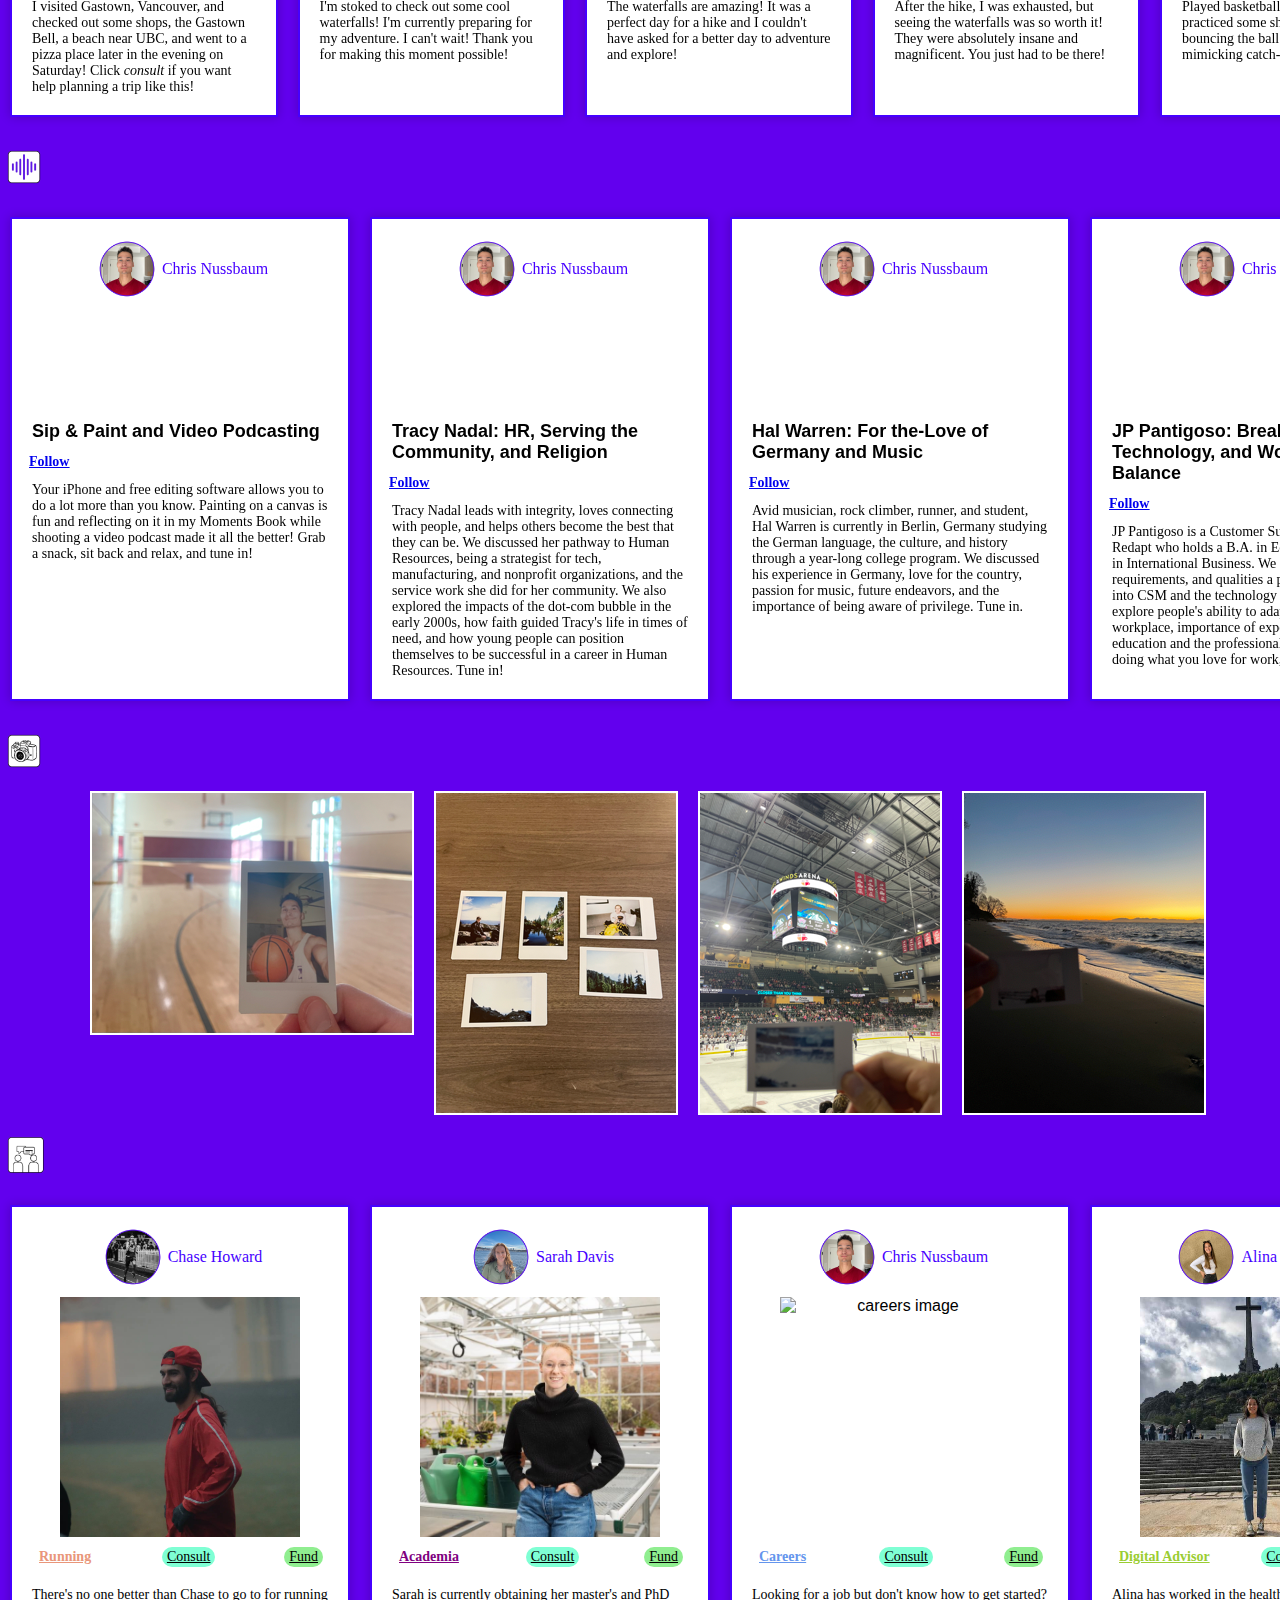
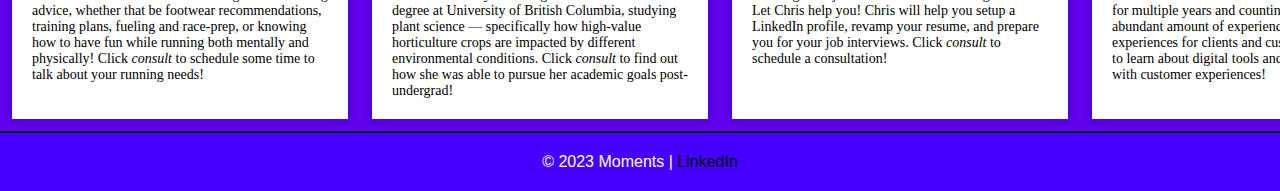
==== commit fd603eda: "Update index.html" ====
--- a/index.html
+++ b/index.html
@@ -26,7 +26,7 @@
         var JFL_232945044156052 = new JotformFeedback({
           formId: '232945044156052',
           base: 'https://form.jotform.com/',
-          windowTitle: 'Subscribe to Moments',
+          windowTitle: 'Moments Grant Application',
           backgroundColor: '#4600FF',
           fontColor: '#FFFFFF',
           type: '0',
@@ -230,7 +230,7 @@
           <span></span>
         </label>
         <ul class="menu__box">
-          <li><a class="menu__item" href="https://www.linkedin.com/company/moments-fundraising/?viewAsMember=true" target="_blank">About</a></li>
+          <li><a class="menu__item" href="https://github.com/momentapp-business/moments" target="_blank">Contribute</a></li>
           <li><a class="menu__item" href="https://calendly.com/momentapp-business" target="_blank">Chat</a></li>
           <li><a class="menu__item" href="https://patreon.com/momentsfundraising?utm_medium=clipboard_copy&utm_source=copyLink&utm_campaign=creatorshare_creator&utm_content=join_link" target="_blank">Support</a></li>
         </ul>
@@ -266,7 +266,7 @@
       border-radius: 20px;
       color: #FFFFFF;
       ">
-        JOIN THE COMMUNITY
+        Moments Grant Application
       </a>        
     </section>
 
--- a/styles.css
+++ b/styles.css
@@ -128,7 +128,7 @@
     margin-bottom: 10px;
     color: #6200EE;
     font-family: Georgia, 'Times New Roman', Times, serif;
-    font-size: 18px;
+    font-size: 14px;
     font-weight: 400;
     text-decoration: none;
     transition-duration: 0.25s;
@@ -272,6 +272,29 @@
     text-align: left;
     color: #000;
     margin: 10px;
+}
+
+.christmas-video iframe{
+    cursor: pointer;
+    border: 4px solid #fff;
+    margin: 0 auto;
+    width:44%;
+    height:360px;
+}
+
+.christmas-video p{
+    text-align: center;
+    text-decoration: none;
+    font-style: normal;
+    font-size: 14px;
+    color: #fff;
+    padding: 10px;
+    margin-left: 15px;
+    margin-right: 15px;
+}
+
+.christmas-video a{
+    color:lightblue;
 }
 
 p {
@@ -722,6 +745,11 @@
         font-size: 12px;
     }
 
+    .christmas-video iframe{
+        width:70%;
+        height:100%;
+    }
+
     .moment-user {
         font-size: 14px;
     }
@@ -806,7 +834,7 @@
         margin-bottom: 10px;
         color: #6200EE;
         font-family: Georgia, 'Times New Roman', Times, serif;
-        font-size: 18px;
+        font-size: 16px;
         font-weight: 400;
         text-decoration: none;
         transition-duration: 0.25s;
